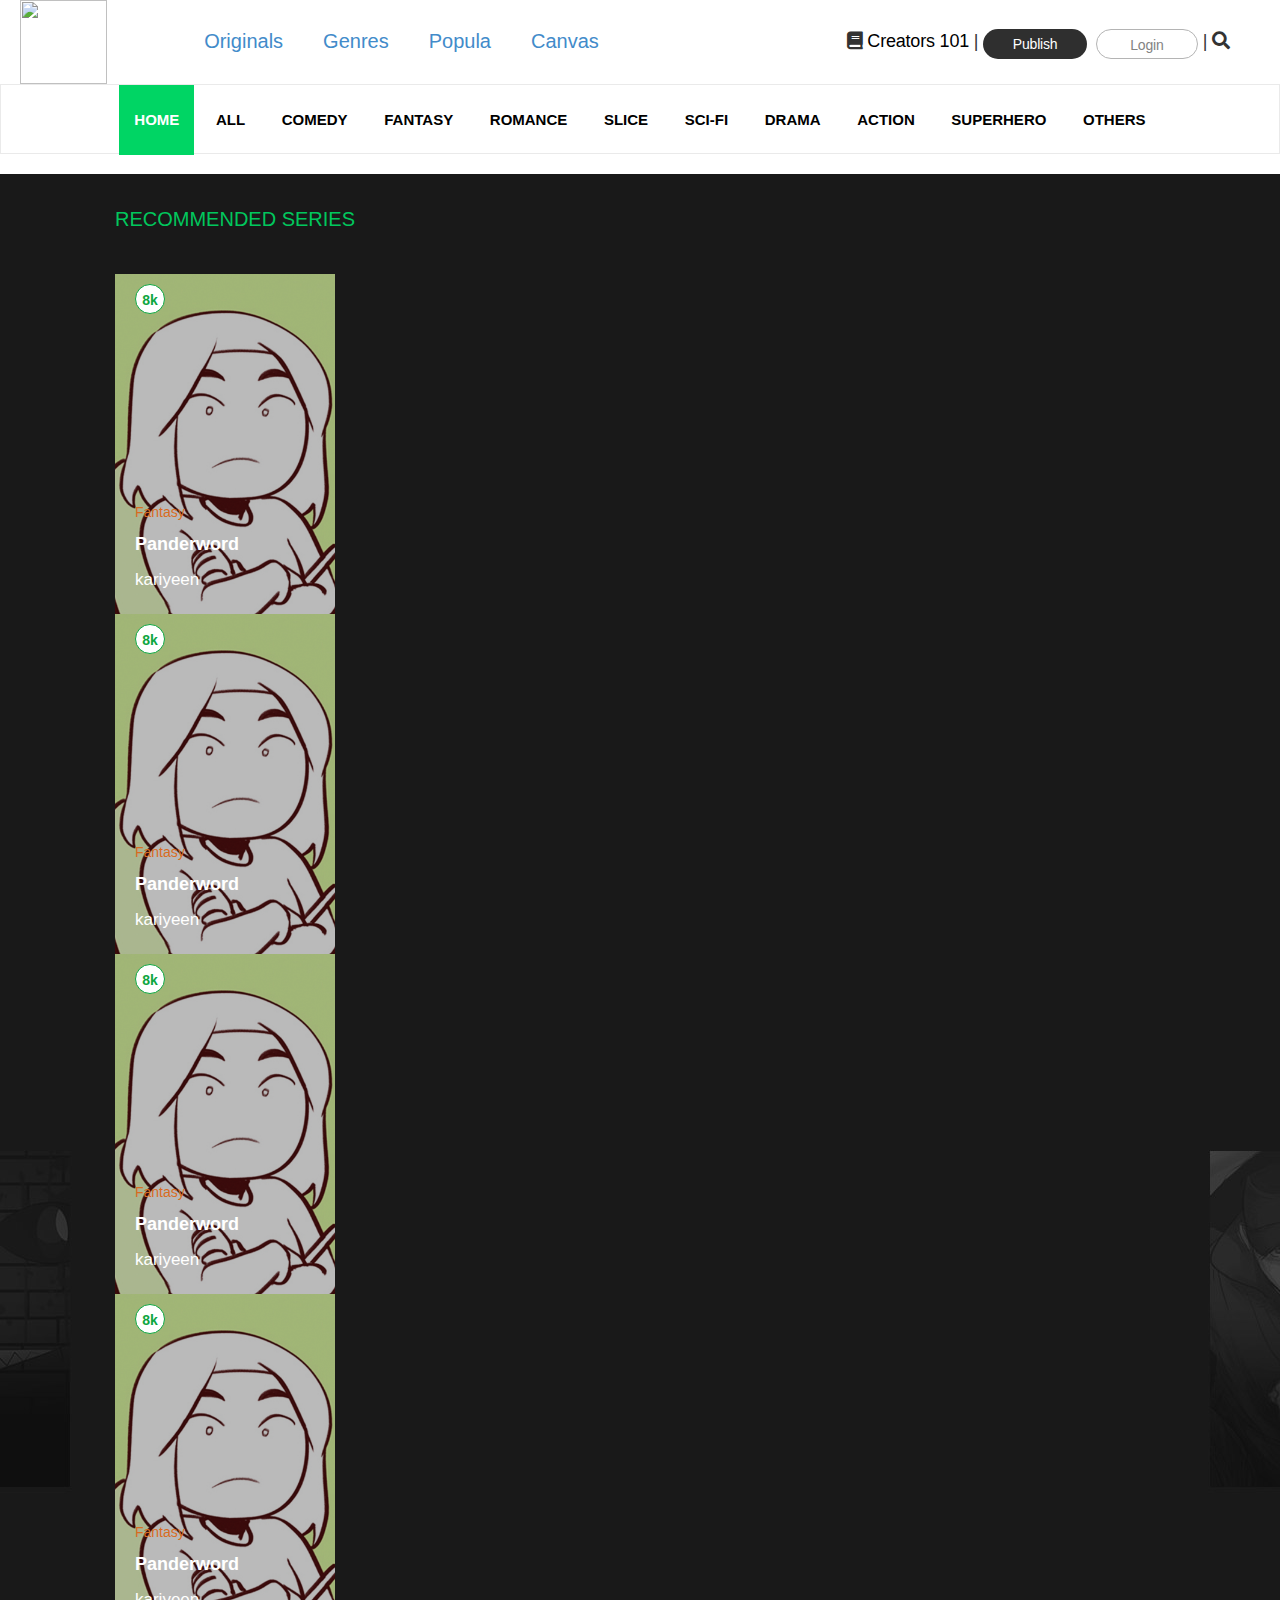
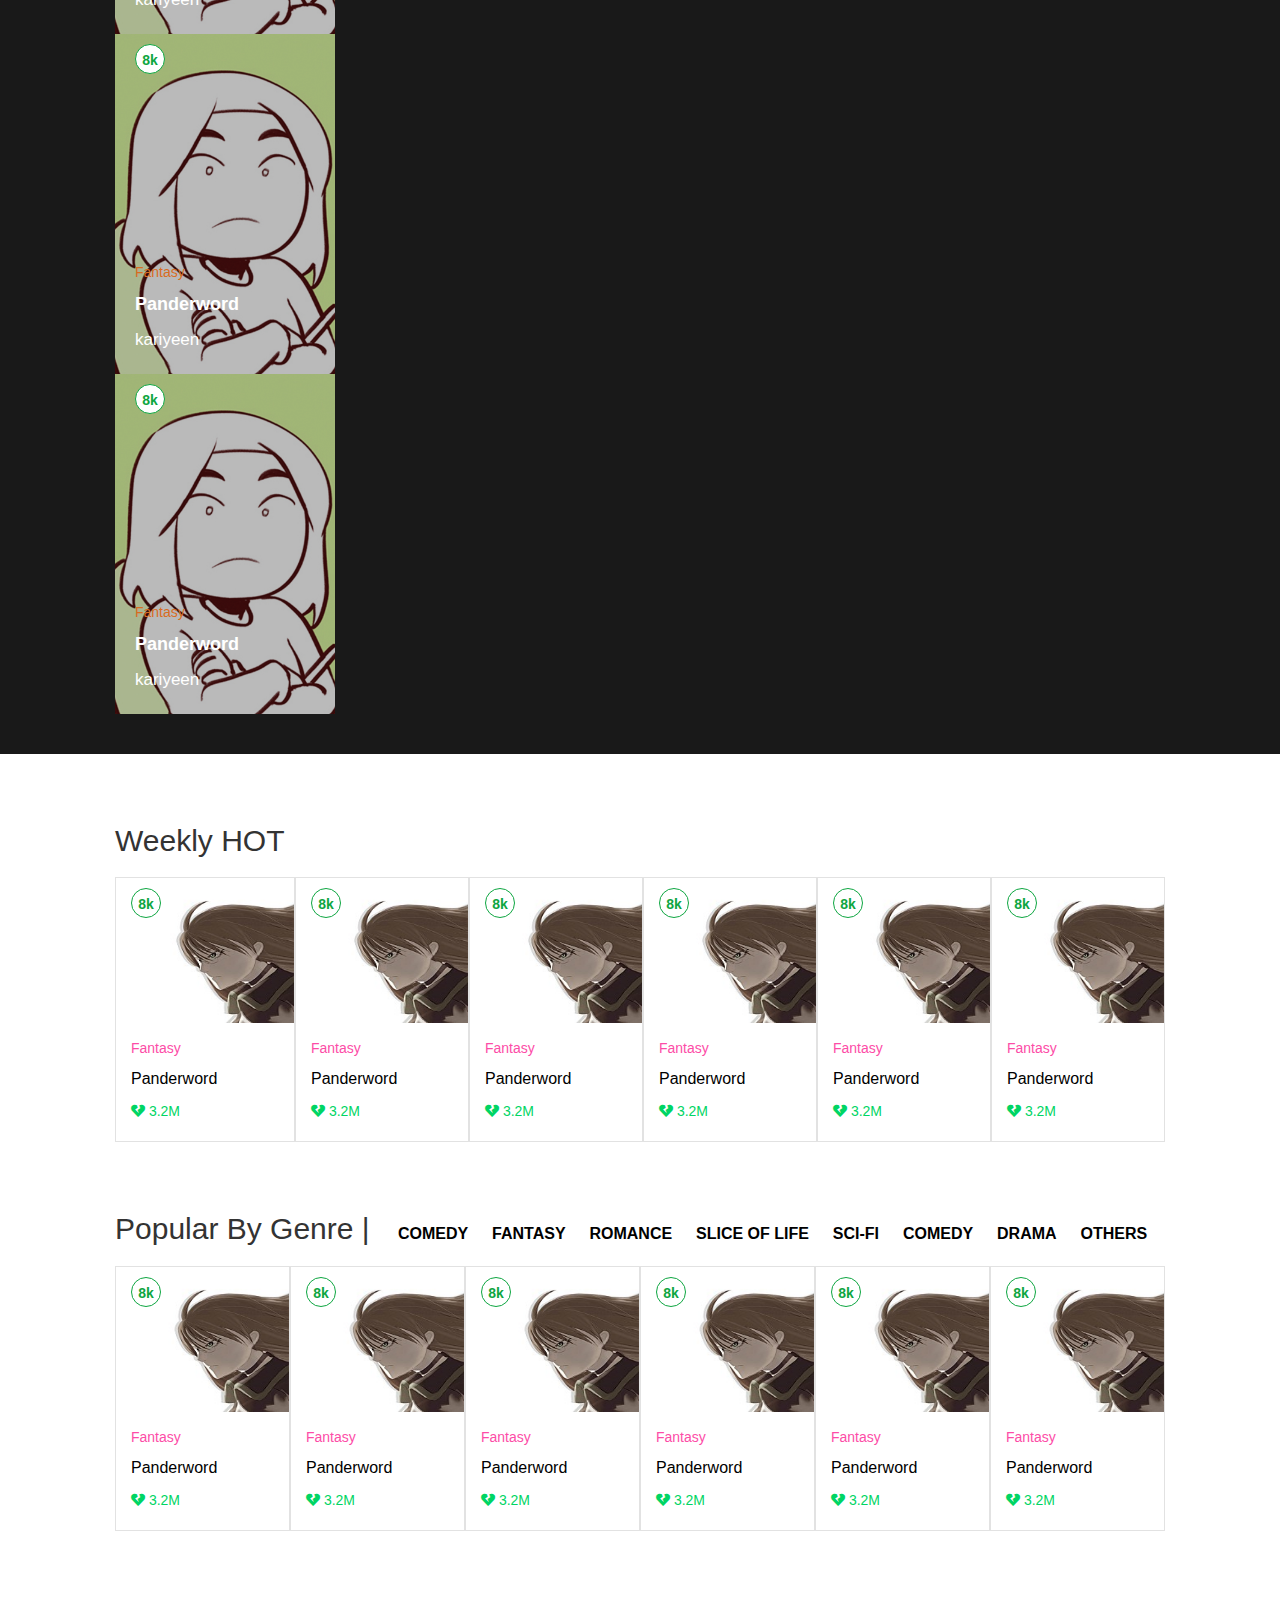
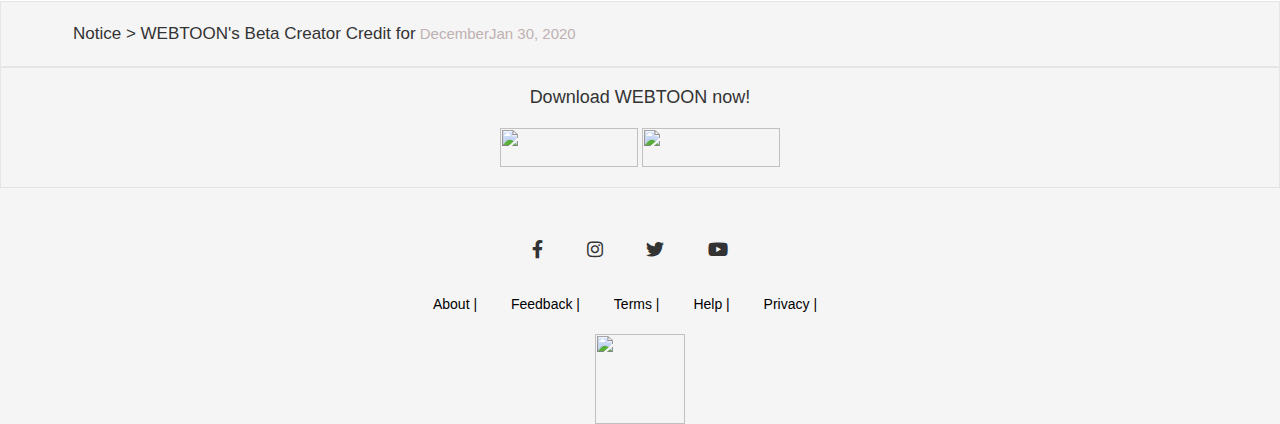
==== comic-web/src/main/webapp/WEB-INF/views/canvas.html @ e9037c33 "add index, canvas, detail, detail_chap" ====
<!DOCTYPE html>
<html lang="en">
<head>
    <meta charset="UTF-8">
    <meta name="viewport" content="width=device-width, initial-scale=1.0">
    <title>WEBTOON-the official home for all things WEBTOON</title>
    <link rel="stylesheet" href="./style.css">
    <link rel="stylesheet" href="https://unpkg.com/flickity@2/dist/flickity.min.css">
    <link href="https://stackpath.bootstrapcdn.com/font-awesome/4.7.0/css/font-awesome.min.css" rel="stylesheet"
          integrity="sha384-wvfXpqpZZVQGK6TAh5PVlGOfQNHSoD2xbE+QkPxCAFlNEevoEH3Sl0sibVcOQVnN" crossorigin="anonymous">
    <link rel="stylesheet" href="https://use.fontawesome.com/releases/v5.9.0/css/all.css">
    <link rel="stylesheet" href="lib/bootstrap-3.1.1-dist/css/bootstrap.min.css">
    <link rel="stylesheet" href="lib/bootstrap-3.1.1-dist/css/bootstrap-theme.min.css">
</head>
<body onload="btn_Home()">
<div id="wrap">
    <!--start-header-->
    <header>
        <div class="header">
            <div class="heeader_inner">
                <div class="row">
                    <div class="col-lg-6">
                        <div class="row">
                            <div class="col-lg-2">
                                <div class="logo">
                                    <img src="https://upload.wikimedia.org/wikipedia/commons/0/09/Naver_Line_Webtoon_logo.png" alt=""
                                         width="87px" height="84px">
                                </div>
                            </div>
                            <div class="col-lg-10">
                                <ul class="lnb">
                                    <li><a>Originals</a></li>
                                    <li><a>Genres</a></li>
                                    <li><a>Popula</a></li>
                                    <li><a>Canvas</a></li>
                                </ul>
                            </div>
                        </div>
                    </div>
                    <div class="col-lg-6">
                        <div class="lk_creators">
                            <div class="sta">
                                <span class="fa fa-book"></span>
                                <a href="">Creators 101</a>
                                <span> | </span>
                                <a href="" class="publish">Publish</a>
                                <a href="" class="login">Login</a>
                                <span> | </span>
                                <span class="fa fa-search"></span>
                            </div>
                        </div>
                    </div>
                </div>
            </div>
        </div>
    </header>

    <!--end-header-->
    <!--start-ongoing-->
    <div id="navbar">
        <ul class="box-icon-canvas">
            <li id="dad_btn_Home" ><a id="btn_Home" href="#">HOME</a></li>
            <li><a href="#">ALL</a></li>
            <li><a href="#">COMEDY</a></li>
            <li><a href="#">FANTASY</a></li>
            <li><a href="#">ROMANCE</a></li>
            <li><a href="#">SLICE</a></li>
            <li><a href="#">SCI-FI</a></li>
            <li><a href="#">DRAMA</a></li>
            <li><a href="#">ACTION</a></li>
            <li><a href="#">SUPERHERO</a></li>
            <li><a href="#">OTHERS</a></li>
        </ul>
    </div>
    <!--end-ongoing-->
    <!--start-slider-->
    <div class="slider-canvas">
        <div class="RECOMMENDED">
            <h2>RECOMMENDED SERIES</h2>
        </div>
        <div class="slider-canvas-item">
            <div class=" main-carousel main-crs">
                <div class=" carousel-cell crs">
                    <div class="img-canvas">
                        <img  src="upload/Issues.jpg" width="100%" height="100%" alt="">
                    </div>
                    <div class="mark-canvas">
                        <p class="mark-canvas-view">8k</p>
                        <p class="mark-canvas-genres">Fantasy</p>
                        <p class="mark-canvas-name">Panderword</p>
                        <p class="mark-canvas-name1">kariyeen</p>
                    </div>
                </div>
                <div class=" carousel-cell crs">
                    <div class="img-canvas">
                        <img  src="upload/Issues.jpg" width="100%" height="100%" alt="">
                    </div>
                    <div class="mark-canvas">
                        <p class="mark-canvas-view">8k</p>
                        <p class="mark-canvas-genres">Fantasy</p>
                        <p class="mark-canvas-name">Panderword</p>
                        <p class="mark-canvas-name1">kariyeen</p>
                    </div>
                </div>
                <div class=" carousel-cell crs">
                    <div class="img-canvas">
                        <img  src="upload/Issues.jpg" width="100%" height="100%" alt="">
                    </div>
                    <div class="mark-canvas">
                        <p class="mark-canvas-view">8k</p>
                        <p class="mark-canvas-genres">Fantasy</p>
                        <p class="mark-canvas-name">Panderword</p>
                        <p class="mark-canvas-name1">kariyeen</p>
                    </div>
                </div>
                <div class=" carousel-cell crs">
                    <div class="img-canvas">
                        <img  src="upload/Issues.jpg" width="100%" height="100%" alt="">
                    </div>
                    <div class="mark-canvas">
                        <p class="mark-canvas-view">8k</p>
                        <p class="mark-canvas-genres">Fantasy</p>
                        <p class="mark-canvas-name">Panderword</p>
                        <p class="mark-canvas-name1">kariyeen</p>
                    </div>
                </div>
                <div class=" carousel-cell crs">
                    <div class="img-canvas">
                        <img  src="upload/Issues.jpg" width="100%" height="100%" alt="">
                    </div>
                    <div class="mark-canvas">
                        <p class="mark-canvas-view">8k</p>
                        <p class="mark-canvas-genres">Fantasy</p>
                        <p class="mark-canvas-name">Panderword</p>
                        <p class="mark-canvas-name1">kariyeen</p>
                    </div>
                </div>
                <div class=" carousel-cell crs">
                    <div class="img-canvas">
                        <img  src="upload/Issues.jpg" width="100%" height="100%" alt="">
                    </div>
                    <div class="mark-canvas">
                        <p class="mark-canvas-view">8k</p>
                        <p class="mark-canvas-genres">Fantasy</p>
                        <p class="mark-canvas-name">Panderword</p>
                        <p class="mark-canvas-name1">kariyeen</p>
                    </div>
                </div>
            </div>
        </div>
    </div>
    <!--end-slider-->
    <!--start-body-->
    <div class="body-canvas">
        <h2 style="margin: 70px 0 20px 115px">Weekly HOT</h2>
        <div class="weekly-canvas">
            <a href="#">
                <div class="weekly-canvas-item">
                    <img class="weekly-canvas-img" src="upload/07_EB8298EC9DB4ED8AB8EB9FB0.jpg" width="100%" height="145px" alt="">
                    <div class="mark-weekly-canvas">
                        <p class="mark-weekly-view">8k</p>
                        <p class="mark-weekly-genres">Fantasy</p>
                        <p class="weekly-canvas-name">Panderword</p>
                        <p class="total-view-canvas"><i class="fas fa-heart-broken"></i> 3.2M</p>
                    </div>
                </div>
            </a>
            <div class="weekly-canvas-item">
                <img class="weekly-canvas-img" src="upload/07_EB8298EC9DB4ED8AB8EB9FB0.jpg" width="100%" height="145px" alt="">
                <div class="mark-weekly-canvas">
                    <p class="mark-weekly-view">8k</p>
                    <p class="mark-weekly-genres">Fantasy</p>
                    <p class="weekly-canvas-name">Panderword</p>
                    <p class="total-view-canvas"><i class="fas fa-heart-broken"></i> 3.2M</p>
                </div>
            </div>
            <div class="weekly-canvas-item">
                <img class="weekly-canvas-img" src="upload/07_EB8298EC9DB4ED8AB8EB9FB0.jpg" width="100%" height="145px" alt="">
                <div class="mark-weekly-canvas">
                    <p class="mark-weekly-view">8k</p>
                    <p class="mark-weekly-genres">Fantasy</p>
                    <p class="weekly-canvas-name">Panderword</p>
                    <p class="total-view-canvas"><i class="fas fa-heart-broken"></i> 3.2M</p>
                </div>
            </div>
            <div class="weekly-canvas-item">
                <img class="weekly-canvas-img" src="upload/07_EB8298EC9DB4ED8AB8EB9FB0.jpg" width="100%" height="145px" alt="">
                <div class="mark-weekly-canvas">
                    <p class="mark-weekly-view">8k</p>
                    <p class="mark-weekly-genres">Fantasy</p>
                    <p class="weekly-canvas-name">Panderword</p>
                    <p class="total-view-canvas"><i class="fas fa-heart-broken"></i> 3.2M</p>
                </div>
            </div>
            <div class="weekly-canvas-item">
                <img class="weekly-canvas-img" src="upload/07_EB8298EC9DB4ED8AB8EB9FB0.jpg" width="100%" height="145px" alt="">
                <div class="mark-weekly-canvas">
                    <p class="mark-weekly-view">8k</p>
                    <p class="mark-weekly-genres">Fantasy</p>
                    <p class="weekly-canvas-name">Panderword</p>
                    <p class="total-view-canvas"><i class="fas fa-heart-broken"></i> 3.2M</p>
                </div>
            </div>
            <div class="weekly-canvas-item">
                <img class="weekly-canvas-img" src="upload/07_EB8298EC9DB4ED8AB8EB9FB0.jpg" width="100%" height="145px" alt="">
                <div class="mark-weekly-canvas">
                    <p class="mark-weekly-view">8k</p>
                    <p class="mark-weekly-genres">Fantasy</p>
                    <p class="weekly-canvas-name">Panderword</p>
                    <p class="total-view-canvas"><i class="fas fa-heart-broken"></i> 3.2M</p>
                </div>
            </div>
        </div>
        <div class="menu-Popular-Canvas">
            <h2>Popular By Genre | </h2>
            <a href="#">COMEDY</a>
            <a href="#">FANTASY</a>
            <a href="#"> ROMANCE</a>
            <a href="#"> SLICE OF LIFE</a>
            <a href="#"> SCI-FI</a>
            <a href="#"> COMEDY</a>
            <a href="#"> DRAMA</a>
            <a href="#">OTHERS</a>
        </div>
        <div class="popular-canvas">
            <div class="weekly-canvas">
                <div class="weekly-canvas-item">
                    <img class="weekly-canvas-img" src="upload/07_EB8298EC9DB4ED8AB8EB9FB0.jpg" width="100%" height="145px" alt="">
                    <div class="mark-weekly-canvas">
                        <p class="mark-weekly-view">8k</p>
                        <p class="mark-weekly-genres">Fantasy</p>
                        <p class="weekly-canvas-name">Panderword</p>
                        <p class="total-view-canvas"><i class="fas fa-heart-broken"></i> 3.2M</p>
                    </div>
                </div>
                <div class="weekly-canvas-item">
                    <img class="weekly-canvas-img" src="upload/07_EB8298EC9DB4ED8AB8EB9FB0.jpg" width="100%" height="145px" alt="">
                    <div class="mark-weekly-canvas">
                        <p class="mark-weekly-view">8k</p>
                        <p class="mark-weekly-genres">Fantasy</p>
                        <p class="weekly-canvas-name">Panderword</p>
                        <p class="total-view-canvas"><i class="fas fa-heart-broken"></i> 3.2M</p>
                    </div>
                </div>
                <div class="weekly-canvas-item">
                    <img class="weekly-canvas-img" src="upload/07_EB8298EC9DB4ED8AB8EB9FB0.jpg" width="100%" height="145px" alt="">
                    <div class="mark-weekly-canvas">
                        <p class="mark-weekly-view">8k</p>
                        <p class="mark-weekly-genres">Fantasy</p>
                        <p class="weekly-canvas-name">Panderword</p>
                        <p class="total-view-canvas"><i class="fas fa-heart-broken"></i> 3.2M</p>
                    </div>
                </div>
                <div class="weekly-canvas-item">
                    <img class="weekly-canvas-img" src="upload/07_EB8298EC9DB4ED8AB8EB9FB0.jpg" width="100%" height="145px" alt="">
                    <div class="mark-weekly-canvas">
                        <p class="mark-weekly-view">8k</p>
                        <p class="mark-weekly-genres">Fantasy</p>
                        <p class="weekly-canvas-name">Panderword</p>
                        <p class="total-view-canvas"><i class="fas fa-heart-broken"></i> 3.2M</p>
                    </div>
                </div>
                <div class="weekly-canvas-item">
                    <img class="weekly-canvas-img" src="upload/07_EB8298EC9DB4ED8AB8EB9FB0.jpg" width="100%" height="145px" alt="">
                    <div class="mark-weekly-canvas">
                        <p class="mark-weekly-view">8k</p>
                        <p class="mark-weekly-genres">Fantasy</p>
                        <p class="weekly-canvas-name">Panderword</p>
                        <p class="total-view-canvas"><i class="fas fa-heart-broken"></i> 3.2M</p>
                    </div>
                </div>
                <div class="weekly-canvas-item">
                    <img class="weekly-canvas-img" src="upload/07_EB8298EC9DB4ED8AB8EB9FB0.jpg" width="100%" height="145px" alt="">
                    <div class="mark-weekly-canvas">
                        <p class="mark-weekly-view">8k</p>
                        <p class="mark-weekly-genres">Fantasy</p>
                        <p class="weekly-canvas-name">Panderword</p>
                        <p class="total-view-canvas"><i class="fas fa-heart-broken"></i> 3.2M</p>
                    </div>
                </div>
            </div>
        </div>
    </div>
    <!--end-body-->
    <!--start-footer-->
    <div class="footer-Original">
        <div class="notice">
            <p>Notice > WEBTOON's Beta Creator Credit for<span> DecemberJan 30, 2020</span></p>
        </div>
        <div class="download-Original">
            <h3>Download WEBTOON now!</h3>
            <div class="box-Download">
                <a href="#"><img src="https://www.homecredit.vn/app/webroot/img/app_badge/google-play-badge-EN.png" width="138px" height="39px" alt=""></a>
                <a href="#"><img src="https://deo.shopeemobile.com/shopee/shopee-appdlpage-live-vn/static/img/appleStore.0ca159be.png"
                                 alt="" width="138px" height="39px"></a>
            </div>
        </div>
        <div class="end-Footer">
            <div class="end-Footer-Icon">
                <span><i class="fab fa-facebook-f"></i></span>
                <span><i class="fab fa-instagram"></i></span>
                <span><i class="fab fa-twitter"></i></span>
                <span><i class="fab fa-youtube"></i></span>
            </div>
            <div class="end-Footer-Menu">
                <ul>
                    <li><a href="">About |</a></li>
                    <li><a href="">Feedback |</a></li>
                    <li><a href="">Terms |</a></li>
                    <li><a href="">Help |</a></li>
                    <li><a href="">Privacy |</a></li>
                </ul>
            </div>
            <div class="end-Footer-Logo">
                <img src="https://upload.wikimedia.org/wikipedia/commons/0/09/Naver_Line_Webtoon_logo.png"
                     alt="" width="90px" height="90px">
            </div>
        </div>
    </div>
    <!--end-start-->
</div>
</body>
<script
        src="https://code.jquery.com/jquery-3.4.1.js"
        integrity="sha256-WpOohJOqMqqyKL9FccASB9O0KwACQJpFTUBLTYOVvVU="
        crossorigin="anonymous"></script>
<script src="lib/bootstrap-3.1.1-dist/js/bootstrap.min.js"></script>
<script src="Js/Jquery.js"></script>
<script src="https://unpkg.com/flickity@2/dist/flickity.pkgd.min.js"></script>
<script>
    function btn_Home() {
       var btn_Home = document.getElementById('btn_Home');
        document.getElementById('dad_btn_Home').style.background = '#00d564';
        btn_Home.style.color = '#FFFFFF';
    }
</script>
</html>
---- comic-web/src/main/webapp/WEB-INF/views/style.css ----
* {
    margin: 0;
    padding: 0;
    box-sizing: border-box;
}
body, input, textarea, select, button, table {
    font-size: 12px;
    font-family: 'hind','simhei',verdana,Helvetica,sans-serif;
}
body, p, h1, h2, h3, h4, h5, h6, ul, ol, li, dl, dt, dd, table, th, td, form, fieldset, legend, input, textarea, button, select {
    margin: 0;
    padding: 0;
}
h3 {
    display: block;
    font-size: 1.17em;
    margin-block-start: 1em;
    margin-block-end: 1em;
    margin-inline-start: 0px;
    margin-inline-end: 0px;
    font-weight: bold;
}
html, body {
    height: 100%;
}
body {
    display: block;
}
#wrap {
    min-width: 1240px;
}

/* header */
.header {
    clear: both;
}
.logo img {
    margin-left: 20px;
}
.lnb {
    position: absolute;
    left: 100px;
    top: 0px;
}
.lnb li {
    margin: 0px;
    padding: 0px;
}
.lnb li {
    list-style: none;
    float: left;
}
.lnb li a {
    line-height: 22px;
    padding: 30px 30px 10px 10px;
    display: block;
    font-size: 20px;
    font-family: 'hind_m','simhei',verdana,Helvetica,sans-serif;
    cursor: pointer;
}
.lk_creators .sta {
    font-family: 'hind_m','simhei',verdana,Helvetica,sans-serif;
    letter-spacing: -0.2px;
    font-size: 18px;
}
.lk_creators {
    position: absolute;
    top: 29px;
    right: 50px;
}
.sta a {
    color: black;
    list-style: none;
    text-decoration: none;
}
.sta .publish {
    display: inline-block;
    width: 104px;
    height: 30px;
    border-radius: 17px;
    background: #2f2f2f;
    line-height: 30px;
    text-align: center;
    vertical-align: top;
    font-size: 14px;
    font-family: 'hind_m','simhei',verdana,Helvetica,sans-serif;
    color: #fff;
}
.sta .login {
    display: inline-block;
    width: 102px;
    height: 30px;
    margin-left: 4px;
    border: 1px solid #b4b4b4;
    border-radius: 17px;
    background: #fff;
    line-height: 30px;
    text-align: center;
    vertical-align: top;
    font-size: 14px;
    font-family: 'hind_m','simhei',verdana,Helvetica,sans-serif;
    color: #838383;
}
.fa-search {
    width: 33px;
    height: 33px;
    background-position: -320px 0;
}



/* container */

#content {
    position: relative;
}

.main_banner_wrap {
    height: 492px;
    background: #ccc;
}
.main_banner_inner {
    width: 1110px;
    height: 492px;
    margin: 0 auto;
}
.main_banner_big {
    position: relative;
    width: 846px;
    height: 492px;
}
.main_banner_big .pic {
    position: absolute;
    top: 0;
    right: 0;
}
.main_banner_small1 {
    position: absolute;
    top: 38px;
    right: 100px;
    width: 314px;
    height: 208px;
}
.main_banner_small2 {
    position: absolute;
    top: 228px;
    right: 100px;
    width: 280px;
    height: 224px;
}
img {
    vertical-align: top;
}
/* .main_banner_big .num {
    position: absolute;
    left: 26px;
    bottom: 64px;
    font-size: 0;
    z-index: 20;
}
.main_banner_big .num {
    position: absolute;
    left: 26px;
    bottom: 64px;
    font-size: 0;
    z-index: 20;
}
.main_banner_big .ico_pg2 {
    display: inline-block;
    width: 12px;
    height: 12px;
    margin-right: 6px;
    background-position: -260px -910px;
} */

.daily_tab_wrap {
    height: 60px;
    border-top: 1px solid #eaeaea;
    border-bottom: 1px solid #eaeaea;
    font-size: 0;
    background: #f4f4f4;
}
.daily_tab_inner {
    position: relative;
    width: 1110px;
    margin: 0 auto;
    white-space: nowrap;
}
.daily_tab {
    display: inline-block;
    margin-left: 107px;
    vertical-align: middle;
}
.daily_tab li {
    float: left;
}
.daily_tab li .btn_daily {
    width: 120px;
    height: 60px;
    line-height: 62px;
    background: 0;
    font-size: 19px;
    font-family: 'hind_m','simhei',verdana,Helvetica,sans-serif;
    text-align: center;
    cursor: pointer;
    color: #000;
    padding: 0 80px 0 0;
}
.daily_tab li a:hover {
    color: #009900;
}
.daily_tab_wrap .bar {
    height: 20px;
    margin-top: -12px;
    vertical-align: middle;
    background: #eaeaea;
}
.bar {
    display: inline-block;
    overflow: hidden;
    width: 1px;
    background: #d6d6d6;
    line-height: 999px;
    vertical-align: top;
}
.daily_tab_wrap .btn_more {
    width: 120px;
    text-align: center;
    font-size: 16px;
    font-family: 'hind_m','simhei',verdana,Helvetica,sans-serif;
    line-height: 62px;
    background: 0;
    color: #838383;
    padding: 0px 12px 0px ;
}
.daily_tab_wrap  a {
    text-decoration: none;
}
.main_daily_wrap .card_lst {
    padding-top: 18px;
    padding-bottom: 25px;
}


.card_lst li  {
    background-color: #b4b4b4;
}
.card_lst li {
    float: left;
    position: relative;
    width: 210px;
    height: 210px;
    margin: 0 15px 15px 0;
}
.card_lst .card_item .card_front img {
    width: 220px;
    height: 220px;
}

.card_item {
    display: block;
    width: 100%;
    height: 100%;
    cursor: pointer;
}
.card_item .info .grade_area {
    height: 17px;
    margin: 3px 0 0 -1px;
}
/* .card_item .card_front {
    z-index: 10;
    opacity: 1;
}
.card_item .card_front, .card_item .card_back {
    position: absolute;
    top: 0;
    left: 0;
    width: 100%;
    height: 100%;
    -webkit-transition: .3s;
    -moz-transition: .3s;
    transition: .3s;
} */
.card_item .info {
    position: absolute;
    top: 14px;
    left: 18px;
    width: 157px;
    height: 178px;
}
.card_item .info .subj {
    width: 157px;
    font-size: 18px;
    line-height: 18px;
    margin-top: -5px;
    font-weight: normal;
    font-family: 'hind_m','simhei',verdana,Helvetica,sans-serif;
    color: #000;
}
.card_item .info .grade_area {
    height: 17px;
    margin: -16px 0 0 -1px;
}
.grade_area #ico_like3 {
    margin: 0px 2px 0 1px;
}
.grade_num {
    display: inline-block;
    height: 16px;
    margin-left: 3px;
    font-size: 12px;
    line-height: 17px;
    font-family: 'verdana'!important;
    color: #00d564;
    vertical-align: top;
    font-weight: bold;
}
.card_item .genre {
    position: absolute;
    left: 18px;
    bottom: 15px;
    line-height: 12px;
    font-weight: bold;
}
.genre.g_drama {
    color: #00b19a;
}
.genre.g_romance {
    color: #fd337f;
}
.genre.g_slice_of_life {
    color: #9ab710;
}
.genre.g_comedy {
    color: #eea800;
}
.genre {
    font-size: 14px;
}
.card_item .grade_area .fa {
    bottom: 15px;
    line-height: 16px;
    color: #00d564;
    font-size: 12px;
}
.genre .g_drama {
    color: #00b19a;
}
.card_item .card_back.g_drama {
    background: #00b19a;
}
.card_item .card_back {
    opacity: 0;
}
.card_lst li .card_multi {
    width: 435px;
}
.card_lst li .card_multi img {
    width: 435px;
}
.card_lst li {
    float: left;
    position: relative;
    width: 210px;
    height: 210px;
    margin: 0 15px 15px 0;
}
.card_lst li.card_multi .subj {
    width: auto;
    font-size: 16px;
    font-weight: normal;
    line-height: 19px;
    color: #fff;
}
.card_multi .card_item .info .grade_area {
    height: 17px;
    margin: 5px 0 0 -1px;
}


/* New */
.main_hotnew_wrap {
    border-top: 1px solid #e5e5e5;
    background: #f4f4f4;
    clear: both;
}
.main_hotnew h2 {
    padding-top: 36px;
    height: 45px;
    text-align: center;
    font-size: 22px;
    font-family: 'hind_m','simhei',verdana,Helvetica,sans-serif;
    color: #000;
    line-height: 24px;
    font-weight: bold;
}
.main_hotnew_rolling {
    position: relative;
    overflow: hidden;
    width: 1140px;
    margin: 0 auto;
}
.eg-flick-viewport {
    position: relative;
    z-index: 2000;
    overflow: hidden;
    min-height: 100%;
    width: 100%;
    touch-action: pan-y;
    user-select: none;
    height: 225px;
    -webkit-user-drag: none;
}
.eg-flick-camera {
    width: 100%;
    height: 100%;
    will-change: transform;
    transform: translate3d(0px, 0px, 0px);
}
.eg-flick-panel {
    position: absolute;
    left: 0px;
}
.card_lst {
    width: 1125px;
    margin: 0 auto;
    padding-left: 15px;
}
.card_lst li {
    float: left;
    position: relative;
    width: 210px;
    height: 210px;
    margin: 0 15px 15px 0;
}
.card_item .card_front {
    z-index: 10;
    opacity: 1;
}
.main_hotnew .card_item .card_front img {
    width: 210px;
    height: 210px;
}
.card_item .card_front, .card_item .card_back {
    position: absolute;
    top: 0;
    left: 0;
    width: 100%;
    height: 100%;
    -webkit-transition: .3s;
    -moz-transition: .3s;
    transition: .3s;
}
.card_item .info {
    position: absolute;
    top: 14px;
    left: 18px;
    width: 157px;
    height: 178px;
}
.card-front .info .subj {
    width: 157px;
    font-size: 18px;
    line-height: 18px;
    padding-top: 5px;
    font-weight: normal;
    font-family: 'hind_m','simhei',verdana,Helvetica,sans-serif;
}
.card_multi .card_flipper .card_front img {
    width : 435px;
    height : 210px;
}
.card_item .info .grade_area {
    height: 17px;
    margin: 3px 0 0 -1px;
}
.grade_area .ico_like3 {
    margin: 4px 2px 0 1px;
}
.grade_num {
    display: inline-block;
    height: 16px;
    margin-left: 3px;
    font-size: 14px;
    line-height: 17px;
    font-family: 'verdana'!important;
    color: #00d564;
    vertical-align: top;
}
.genre.g_fantasy {
    color: #8b00e9;
}
.genre.g_drama {
    color: #00b19a;
}
.genre.g_heartwarming {
    color: #fd6900;
}
em, address {
    font-style: normal;
}
.card_item .info .icon_area span {
    margin-right: 3px;
}
.txt_ico_new {
    width: 30px;
    height: 30px;
    background-position: 0 0;
}
[class^=txt_] {
    display: inline-block;
    overflow: hidden;
    background: url(https://webtoons-static.pstatic.net/image/pc/spi_en_v6.png?dt=2019110601) no-repeat;
    line-height: 999px;
    vertical-align: top;
}

/* genres */
.main_genre_wrap {
    background: #f4f4f4;
    border-top: 1px solid #e5e5e5;
    clear: both;
}
.main_genre {
    position: relative;
    width: 1200px;
    height: 566px;
    margin: 0 auto;
}
.main_genre_wrap {
    background: #f4f4f4;
    border-top: 1px solid #e5e5e5;
}
.main_genre h2 {
    padding-top: 36px;
    height: 45px;
    text-align: center;
    font-size: 22px;
    font-family: 'hind_m','simhei',verdana,Helvetica,sans-serif;
    color: #000;
    line-height: 24px;
    font-weight: normal;
}
a {
    color: #000;
    text-decoration: none;
}
.card_lst {
    width: 1125px;
    margin: 0 auto;
    padding-left: 15px;
}
.card_lst li {
    float: left;
    position: relative;
    width: 210px;
    height: 210px;
    margin: 0 15px 15px 0;
}
.card_item {
    display: block;
    width: 100%;
    height: 100%;
    cursor: pointer;
}
.card_lst li {
    float: left;
    position: relative;
    width: 210px;
    height: 210px;
    margin: 0 15px 15px 0;
}

.card_item .card_back .info {
    overflow: hidden;
    color: #fff;
}
.card_item .genre {
    position: absolute;
    left: 18px;
    bottom: 15px;
    line-height: 16px;
}
.card_item .info {
    position: absolute;
    top: 14px;
    left: 18px;
    width: 157px;
    height: 178px;
}
.genre {
    font-size: 14px;
}
.main_genre .card_item .card_back .info.genre strong {
    font-family: 'hind_m','simhei',verdana,Helvetica,sans-serif;
    font-size: 22px;
    line-height: 25px;
    font-weight: normal;
}
em, address {
    font-style: normal;
}
.main_genre .card_item .card_back .info.genre .dsc {
    position: absolute;
    bottom: 0;
    font-family: 'hind_m','simhei',verdana,Helvetica,sans-serif;
    font-size: 16px;
    line-height: 20px;
}
.main_genre .card_item .card_back .info.genre {
    top: 21px;
    left: 21px;
    width: 168px;
    height: 169px;
}
.card_item .card_back .info {
    overflow: hidden;
    color: #fff;
}
.card_item .genre {
    position: absolute;
    left: 18px;
    bottom: 15px;
    line-height: 16px;
}
.card_item .card_back.g_sf {
    background: #2d4464;
}
.card_item .card_back.g_thriller {
    background: #c00355;
}
.main_genre .card_item .card_back {
    opacity: 1;
}


.product-lst {
    text-align: center;
}
.product-lst img {
    width: 162px;
    height: 162px;
}
/* .chanllenge {
    font-size: 35px;
    color: #00d564;
    padding-left: 30px;
}
.main_chanllenge p {
    margin: 10px 0 0 1px;
    font-size: 15px;
    line-height: 21px;
    padding-left: 30px;
} */

/* ranking */
.ranking_lst.main {
    padding: 53px 0 70px;
}
.ranking_lst {
    overflow: hidden;
    width: 1110px;
    margin: 0 auto;
}
.ranking_lst .left_area{
    float: left;
    width: 50%;
}
.ranking_lst .right_area  {
    float: left;
    width:  50%;
}
.ranking_lst .title_area {
    position: relative;
    height: 35px;
}
.ranking_lst .title_area h2 a, .ranking_lst .title_area h2 span {
    display: inline-block;
    border: 1px solid transparent;
    font-size: 20px;
    line-height: 22px;
    font-weight: normal;
    font-family: 'hind_m','simhei',verdana,Helvetica,sans-serif;
    vertical-align: top;
}
.ranking_lst .title_area .sort_area {
    position: absolute;
    top: 2px;
    right: 0;
    padding-right: 12px;
}
.ranking_lst .title_area .sort_area .checked {
    position: relative;
    display: inline-block;
    padding-right: 24px;
    color: #767676;
    vertical-align: top;
    font-size: 16px;
    line-height: 18px;
    color: #838383;
}
.lst_type1 {
    border-bottom: 1px solid #ddd;
}
.lst_type1 .info_area {
    height: 98px;
    padding: 0 80px 0 115px;
}
.lst_type1 li {
    position: relative;
    border-top: 1px solid #ddd;
}
.lst_type1 a {
    display: block;
    cursor: pointer;
}
.lst_type1 .pic_area {
    position: absolute;
    top: 0;
    left: 0;
    width: 92px;
    height: 98px;
}
.lst_type1 .info_area {
    height: 98px;
    padding: 0 80px 0 115px;
}
.lst_type1 .num_ranking {
    position: absolute;
    left: 5px;
    z-index: 10;
}
.ico_n1 {
    width: 16px;
    height: 24px;
    background-position: -80px -600px;
    color: #f4f4f4;
    font-size: 20px;
    font-weight: bold;
}
img {
    vertical-align: top;
}
.lst_type1 .info_area .genre {
    padding-top: 22px;
    font-size: 13px;
    line-height: 15px;
}
.lst_type1 .info_area .subj {
    overflow: hidden;
    padding-top: 3px;
    font-size: 18px;
    line-height: 21px;
    font-family: 'hind_m','simhei',verdana,Helvetica,sans-serif;
    white-space: nowrap;
    text-overflow: ellipsis;
}
.lst_type1 .info_area .author {
    font-size: 13px;
    line-height: 15px;
}
.genre.g_slice_of_life {
    color: #9ab710;
}
.ranking_lst .left_area .title_area,
.ranking_lst .left_area .lst_type1 {
    margin-right: 30px;
}
/* footer */
.foot_app {
    text-align: center;
    border-bottom: 1px solid #e5e5e5;
    background-color: #f4f4f4;
    padding-top: 10px;
}
.foot_cont {
    overflow: hidden;
    display: inline-block;
    vertical-align: top;
    zoom: 1;
}
.foot_app .foot_cont .ico_qrcode {
    font-weight: 700;
    font-size: 15px;
}
.dowload {
    padding-top: 20px;
}
.foot_app .foot_sns .fa {
    font-size: 30px;
    padding: 20px 10px 10px 10px;
}
.foot_app .foot_menu ul {
    margin: 0px;
    padding: 0px;
}
.foot_app .foot_menu ul li {
    list-style: none;
    float: left;
}
.foot_app .foot_menu ul li a {
    text-decoration: none;
    display: block;
    padding: 0px 15px 0px 10px;
    font-size: 13px;
}

.foot_menu {
    position: relative;
    padding-top: 10px;
    text-align: center;
}
.foot_cont img {
    width: 138px;
    height: 41px;
}

/*end-index*/
    /*start-ongoing*/

    /*start-header-ongoing*/

.header-ongoing {
    border-top: 1px solid #eaeaea;
    min-height: 70px;
    position: relative;
    display: flex;
    justify-content: center;
    align-items: center;
    clear: both;
}
.sticky {
    position: fixed;
    top: 0;
    width: 100%;
    z-index: 99;
}
.box-icon-canvas {
    width: 100%;
    display: flex;
    justify-content: space-around;
    padding: 0 115px;
    overflow: hidden;
    min-height: 70px;
}
.box-icon-canvas li {
    line-height: 70px;
    height: 70px;
    padding: 0 15px;
}
.box-icon-canvas li a{
    text-decoration: none;
    color: black;
    font-weight: bold;
    font-size: 15px;
    width: 100%;
    height: 100%;
}
.box-icon {
    width: 100%;
    position: relative;
    display: flex;
    justify-content: center;
    align-items: center;
}
.icon-Com {
    color: #00d564; !important;
}

#navbar {
    clear: both;
    max-height: 70px;
    line-height: 70px;
    display: flex;
    justify-content: space-around;
    border: 1px solid #eaeaea;
    background-color: white;
}
#navbar .box-icon a:hover {
    text-decoration: none;
    color: #00d564;
}
#navbar .box-icon a {
    text-decoration: none;
    color: black;
    font-weight: bold;
    padding: 0 40px;
}
#navbar-a {
    position: absolute;
    top: 0;
    right: 5%;
    font-weight: 100;
}
    /*end-header-ongoing*/
    /*start-Ongoing Series*/
.body-total-Ongoing {
    background-color: #f5f5f5;
    padding: 15px 0;
}
.body-Original {
    padding: 0 72px;
    display: flex;
    justify-content: space-around;
    border-top: 1px solid #eaeaea;
    clear: both;
}
.h2-Ongoing {
    margin: 40px 0 15px 72px;
    font-size: 20px;
}
.ongoingSeries {
    display: flex;
    flex-direction: column;
    justify-content: center;
    align-items: center;
}
.ongoingSeries h3 {
    text-align: center;
    margin-bottom: 20px;

}
.ongoingSeries-item {
    border: 0.5px solid #dbdbdb;
    position: relative;
    width: 153px;
    height: 153px;
    background-color: #FFFFFF;
}
.btn-gr:active {
    color: white;
}
.btn-gr:hover {
    cursor: pointer;
}
.img-Ongoing {
    position: absolute;
    right: 0;
    bottom: 0;
}
.mark-Ongoing {
    position: absolute;
    width: 100%;
    height: 100%;
    top: 0;
    left: 0;
    z-index: 1;
}
.mark-Ongoing p {
    position: absolute;
    top: 4%;
    left: 5%;
    font-weight: bold;
}
.mark-Ongoing .status {
    font-size: 12px;
    margin: 10px;
    padding: 5px;
    border: 1px;
    border-radius: 50%;
    background-color: #f5f5f5;
    color: #00d564;
}
.mark-Ongoing span {
    position: absolute;
    bottom: 4%;
    left: 5%;
    color: #fd74a8;
}
.mark-Ongoing-after {
    position: absolute;
    top: 0;
    left: 0;
    z-index: 2;
    display: none;
}
.mark-Ongoing-after p {
    font-size: 13px;
    margin: 5px 10px;
}
.mark-Ongoing-after .genres-Com {
    color: pink;
    font-weight: 700;
}
.mark-Ongoing-after .name-Com {
    font-size: 15px;
    font-weight: bold;
}
.mark-Ongoing-after .name1-Com {

}
.mark-Ongoing-after .status {
    font-size: 12px;
    margin: 10px;
    padding: 5px;
    border: 1px;
    border-radius: 50%;
    background-color: #f5f5f5;
    color: #00d564;
}

    /*end-Ongoing Series*/
    /*start-Completed Series*/
.body-CompletedSeries {
    padding: 0 72px;
    display: flex;
    justify-content: space-around;
}
.completedSeries {
    display: flex;
    flex-direction: column;
    margin-bottom: 80px;
}
.CompletedSeries-item {
    border: 1px solid #f5f5f5;
    position: relative;
    width: 230px;
    height: 153px;
    background-color: white;
    margin-top: 10px;
}
.CompletedSeries-item .markCompleted {
    position: absolute;
    top: 0;
    left: 0;
}
.CompletedSeries-item .markCompleted p {
    font-size: 13px;
    margin: 5px 10px;
}
.CompletedSeries-item .markCompleted .genres-Com {
    color: pink;
    font-weight: 700;
}
.CompletedSeries-item .markCompleted .name-Com {
    font-size: 15px;
    font-weight: bold;
}
.CompletedSeries-item .markCompleted .name1-Com {

}
.CompletedSeries-item .markCompleted .status {
    font-size: 12px;
    margin: 10px;
    padding: 5px;
    border: 1px;
    border-radius: 50%;
    background-color: #f5f5f5;
    color: #00d564;
}
.CompletedSeries-item .markCompleted .icon-Com {
    margin-top: 15px;
    color: #00d564;
}
.CompletedSeries-item .img-Com {
    position: absolute;
    right: 0;
    bottom: 0;
}
    /*end-Completed Series*/
    /*start-Footer Origial*/
.footer-Original {
    background-color: #f5f5f5;
}
.notice {
    border: 1px solid #e5e5e5;
}
.notice p {
    margin: 20px 72px;
    display: inline-block;
    font-size: 17px;
}
.notice span {
    font-size: 15px;
    color: #bfb1b1;
}
.download-Original {
    text-align: center;
    border: 1px solid #e5e5e5;
}
.download-Original h3 {
    font-size: 18px;
}
.box-Download {
    margin: 20px;
}
.end-Footer {
    text-align: center;
    margin-top: 50px;
}
.end-Footer-Icon span {
    margin-right: 20px;
    padding: 10px;
    font-size: 18px;
    font-weight: bold;
}
.box-icon-canvas {
    list-style-type: none;
}
.end-Footer-Menu  {
    margin-top: 30px;
}
.end-Footer-Menu ul li {
    display: inline-block;
    margin-right: 30px;
}
.end-Footer-Menu ul li a {
    color: black;
}
.end-Footer-Menu ul li a:hover {
    text-decoration: none;
}
.end-Footer-Logo {
    margin-top: 20px;
}
    /*end Footer Original*/
    /*end-original*/

    /*start-canvas*/
    /*start-slider*/
.slider-canvas {
    min-height: 465px;
    width: 100%;
    padding-bottom: 40px;
    background: #191919;

}
.RECOMMENDED {
    width: 100%;
    min-height: 90px;
    padding: 0 115px;
}
.RECOMMENDED h2 {
    font-size: 20px;
    color: #01c75d;
    line-height: 90px;
}
.img-canvas {
    width: 220px;
    height: 340px;
}
.main-crs {
    background-image: url("upload/discover_bg.jpg");
    background-size: auto;
    background-position: center;
    background-repeat: no-repeat;
    padding: 0 115px;
}
.crs {
    position: relative;
    margin-right: 15px;
}
.mark-canvas {
    position: absolute;
    top: 0;
    left: 0;
    width: 100%;
    height: 100%;
    padding: 10px 20px;
}
.mark-canvas-view {
    border: 1px solid #0ea641;
    color: #0ea641;
    font-weight: bold;
    background: #FFFFFF;
    border-radius: 50%;
    width: 30px;
    height: 30px;
    line-height: 30px;
    text-align: center;
}
.mark-canvas-genres {
    margin-top: 188px;
    color: #d96c1f;
}
.mark-canvas-name {
    color: white;
    font-weight: bold;
    font-size: 18px;
}
.mark-canvas-name1 {
    color: white;
    font-size: 17px;
}
.img-canvas {
    opacity: 0.7;
}

    /*end-slider*/
    /*start-body-canvas*/
.body-canvas {
    width: 100%;
}
.weekly-canvas {
    display: flex;
    justify-content: space-between;
    padding: 0 115px;
}
.weekly-canvas-item{
    width: 180px;
    height: 265px;
    position: relative;
    border: 1px solid #e2e2e2;
}
.weekly-canvas-name {
    color: black;
}
.total-view-canvas {
    color: #00d564;
}
.weekly-canvas-img {
    position: absolute;
    top: 0;
    left: 0;
    z-index: -1;
}
.mark-weekly-canvas {
    padding: 10px 15px;
}
.mark-weekly-view {
    border: 1px solid #0ea641;
    color: #0ea641;
    font-weight: bold;
    background: #FFFFFF;
    border-radius: 50%;
    width: 30px;
    height: 30px;
    line-height: 30px;
    text-align: center;
    margin-bottom: 120px;
}
.mark-weekly-genres {
    color: #fd4ca7;
}
.weekly-canvas-name {
    font-size: 16px;
}
.menu-Popular-Canvas {
    margin: 70px 0 20px 115px;
}
.menu-Popular-Canvas a {
    margin-right: 20px;
    color: black;
    font-size: 16px;
    font-weight: 600;
}
.menu-Popular-Canvas a:hover {
    text-decoration: none;
    color: black;
}
.menu-Popular-Canvas h2 {
    display: inline;
    margin-right: 20px;
}
.menu-Popular-Canvas-item {
    display: flex;
    justify-content: space-between;
}
.popular-canvas {
    margin-bottom: 70px;
}
    /*end-body-canvas*/
    /*end-canvas*/
    /*start-detail*/

    /*start-body-detail*/
.body-Detail {
    width: 100%;
    min-height: 1300px;
    background-color: #f5f5f5;
    position: relative;
}
.body-Main-Detail {
    min-height: 320px;
    width: 100%;
    position: relative;
    padding: 20px 100px 90px;
    display: flex;
    justify-content: space-between;
    background-image: url("upload/bg-detail1.png");
    background-repeat: no-repeat;
    background-position: center;
    background-size: cover;

}
.body-detail-img {
    min-height: 240px;
    position: relative;
    width: 380px;
}
.body-detail-img img {
    position: absolute;
    width: 1200px;
    height: 240px;
    z-index: 1;
}
.body-detail-content {
    width: 460px;
    min-height: 240px;
    display: flex;
    justify-content: center;
    align-items: center;
    z-index: 2;
}
.body-detail-content-item {
    text-align: center;
}
.body-detail-content-item span {
    font-size: 20px;
    color: #fd5287;
}
.body-detail-content-item h2 {
    margin: 10px 0 20px;
    font-size: 50px;
}
.body-detail-content-item a {
    color: black;
    font-size: 20px;

}
.body-detail-content-item a:hover {
    text-decoration: none;
    color: black;
}
.body-detail-content-item a i {
    background-color: black;
    color: whitesmoke;
    width: 20px;
    height: 20px;
    border: 1px;
    border-radius: 50%;
    line-height: 20px;
    font-size: 8px;
}
.body-detail-icon {
    min-height: 240px;
    font-size: 18px;
    position: relative;
    width: 355px;
    z-index: 3;
}
.detail-icon-item {
    position: absolute;
    bottom: 0;
    left: 0;
    display: flex;
    justify-content: space-between;
}
.body-detail-icon .detail-icon-item a i {
    background-color: black;
    border-radius: 50%;
    width: 32px;
    height: 32px;
    line-height: 32px;
    text-align: center;
    border: 1px;
    color: whitesmoke;
}
.body-detail-icon .detail-icon-item a {
    background: #FFFFFF;
    color: black;
    border-radius: 30px;
    margin-right: 10px;
}
#sub-detail {
    background-color: black;
    color: whitesmoke;
    font-size: 12px;
    height: 32px;
    width: 80px;
    text-align: center;
    display: inline-block;
    line-height: 32px;
}
.card-detail {
    width: 90%;
    display: flex;
    justify-content: space-between;
    background-color: #FFFFFF;
    position: absolute;
    top: 20%;
    left: 4.5%;
}
.card-detail-list-item {
    border: 1px solid #f5f5f5;
    width: 800px;
    padding: 100px 10px;
}
.card-detail-item {
    width: 780px;
   border: 1px solid #f5f5f5;
}
.card-detail-item:hover {
    background-color: #fbfbfb;
}
.card-detail-item img {
    width: 78px;
    height: 75px;
    margin-right: 10px;
}
.date-detail {
    margin: 0 20px 0 340px;
    color: #bbbbbb;
}
.view-detail {
    margin-right: 40px;
    color: #bbbbbb;

}
.card-detail-intro {
    padding: 50px 45px;
    width: 400px;
    overflow: hidden;

}
.card-detail-intro span {
    color: #00d564;
    font-size: 12px;
    margin-right: 10px;
}
.card-detail-intro a {
    color: whitesmoke;
    background-color: #00d564;
    display: inline-block;
    padding: 8px 20px;
    border: 1px;
    border-radius: 30px;
    font-size: 12px;
    font-weight: bold;
    text-align: center;
}
.card-detail-intro p {
    font-size: 15px;
}
#episode-detail {
    display: block;
    margin: 30px 0 140px;
    background-color: #2f2f2f;
    padding: 15px 0;
}
#episode-detail:hover {
    text-decoration: none;
    color: whitesmoke;
}
.card-detail-intro img {
    float: right;
    transform: scale(1.5);
}

    /*end-body-detail*/
    /*start- relate-detail*/
.relate-detail {
    padding: 0 75px;
    margin: 75px 0;
}
.relate-detail-title {
    width: 100%;
    display: flex;
    justify-content: space-between;
}
.relate-detail-title h3 {
    font-size: 22px;
}
.relate-detail-title h3 span {
    color: #39dc85;
}
.relate-detail-list {
    display: flex;
    justify-content: space-around;
}
.relate-detail-list-item {
    margin-right: 10px;
}
    /*end- relate-detail*/
    /*end-detail*/
    /*start-detail-chap*/
.header-Detail-Chap {
    width: 100%;
    min-height: 40px;
    background-color: #313131;
    display: flex;
    justify-content: space-between;
}
.header-Detail-Chap-Logo {
    width: 33%;
    padding: 0 20px;
}
.header-Detail-Chap-Logo h2 {
    display: inline-block;
    font-size: 17px;
    color: whitesmoke;
    margin-left: 20px;
}
.header-Detail-Chap-nextChap {
    min-height: 40px;
    width: 34%;
    display: flex;
    justify-content: center;
    align-items: center;
}
.header-Detail-Chap-nextChap .header-Detail-Chap-nextChap-Item a {
    font-size: 25px;
    padding: 5px 15px;
    color: whitesmoke;
    border: 2px solid #000000;
    border-radius: 8px;
}
.header-Detail-Chap-nextChap .header-Detail-Chap-nextChap-Item span {
    color: whitesmoke;
    margin: 0 20px;
}
.header-Detail-Chap-icon {
    width: 33%;
    display: flex;
    align-items: center;
    position: relative;
}
.header-Detail-Chap-icon-item {
    position: absolute;
    right: 5%;
}
.header-Detail-Chap-icon-item a {
    display: inline-block;
    color: whitesmoke;
    width: 30px;
    height: 30px;
    border: 1px;
    border-radius: 50%;
    background-color: #000000;
    text-align: center;
    line-height: 30px;
}
.body-Detail-Chap {
    width: 100%;
}
.body-Detail-Chap-content {
    width: 100%;
    padding: 100px 275px;
}
.body-Detail-Chap-content-item {
    display: flex;
    flex-direction: column;
}
.body-Detail-Chap-contact {
    width: 100%;
    min-height: 260px;
    text-align: center;
}
.body-Detail-Chap-contact p {
    font-size: 20px;
}
.body-Detail-Chap-contact p span {
    display: inline-block;
    font-size: 17px;
    width: 30px;
    height: 30px;
    line-height: 30px;
    text-align: center;
    color: whitesmoke;
    background-color: #00d564;
    border: 1px;
    border-radius: 50%;
}
.body-Detail-Chap-contact-icon {
    margin-top: 20px;
}

.body-Detail-Chap-contact-icon a {
    margin-right: 10px;
    padding: 10px 12px;
    border-radius: 50%;
    color: whitesmoke;
}
.body-Detail-Chap-contact-icon a:hover {
    color: white;
}
.body-Detail-Chap-contact-icon a:nth-child(2){
    background-color: #3a579d;
}
.body-Detail-Chap-contact-icon a:nth-child(3){
    background-color: #5ea9dd;
}
.body-Detail-Chap-contact-icon a:nth-child(4){
    background-color: #35465c;
}
.body-Detail-Chap-contact-icon a:nth-child(5){
     background-color: #ff5700;
 }
.body-Detail-Chap-contact-icon a:nth-child(6){
    background-color: #585858;
}
#sub-detail-chap {
    background-color: #ececec;
    color: #585c6a;
    display: inline-block;
    padding: 8px 15px;
    border: 1px;
    border-radius: 30px;

}
.effect {
    display: none;
    transition: 0.4s;
    position: fixed;
    top: 0;
    width: 100%;
    z-index: 99;
}
 /*end-detail-chap*/
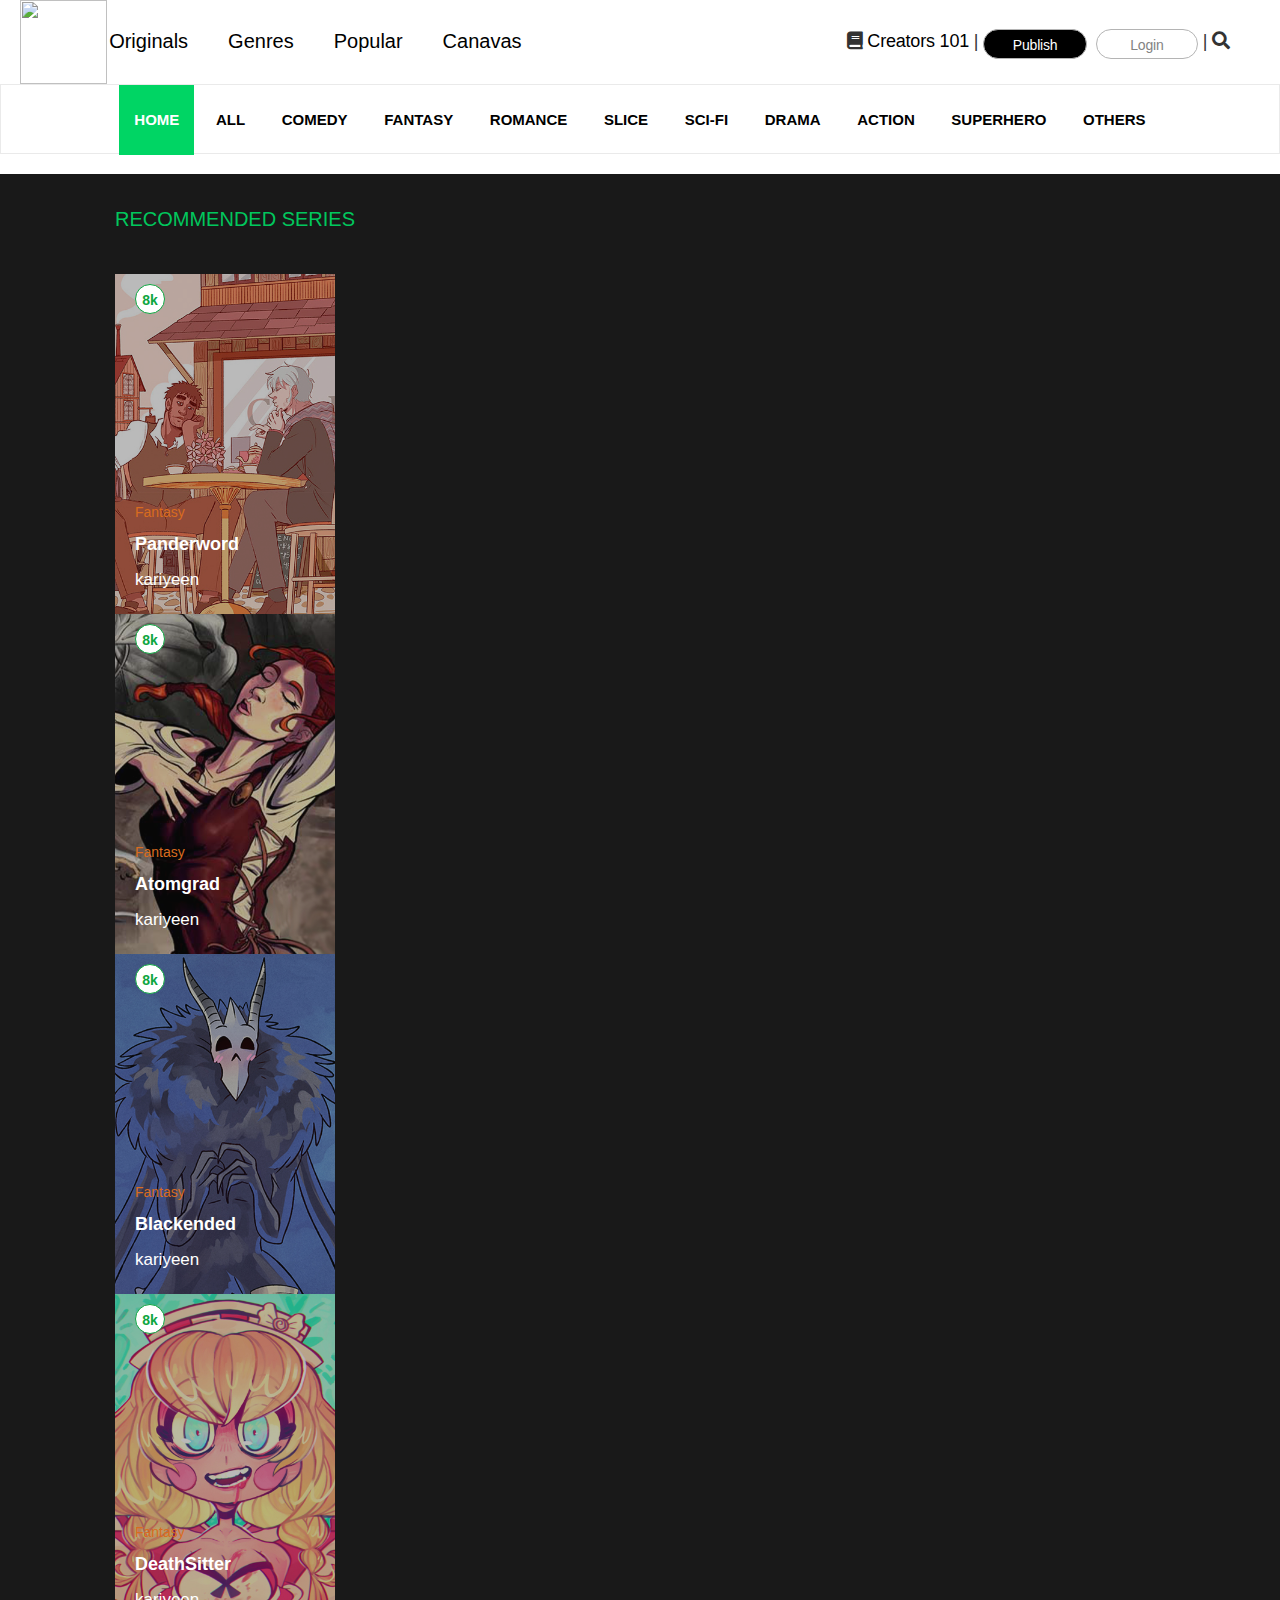
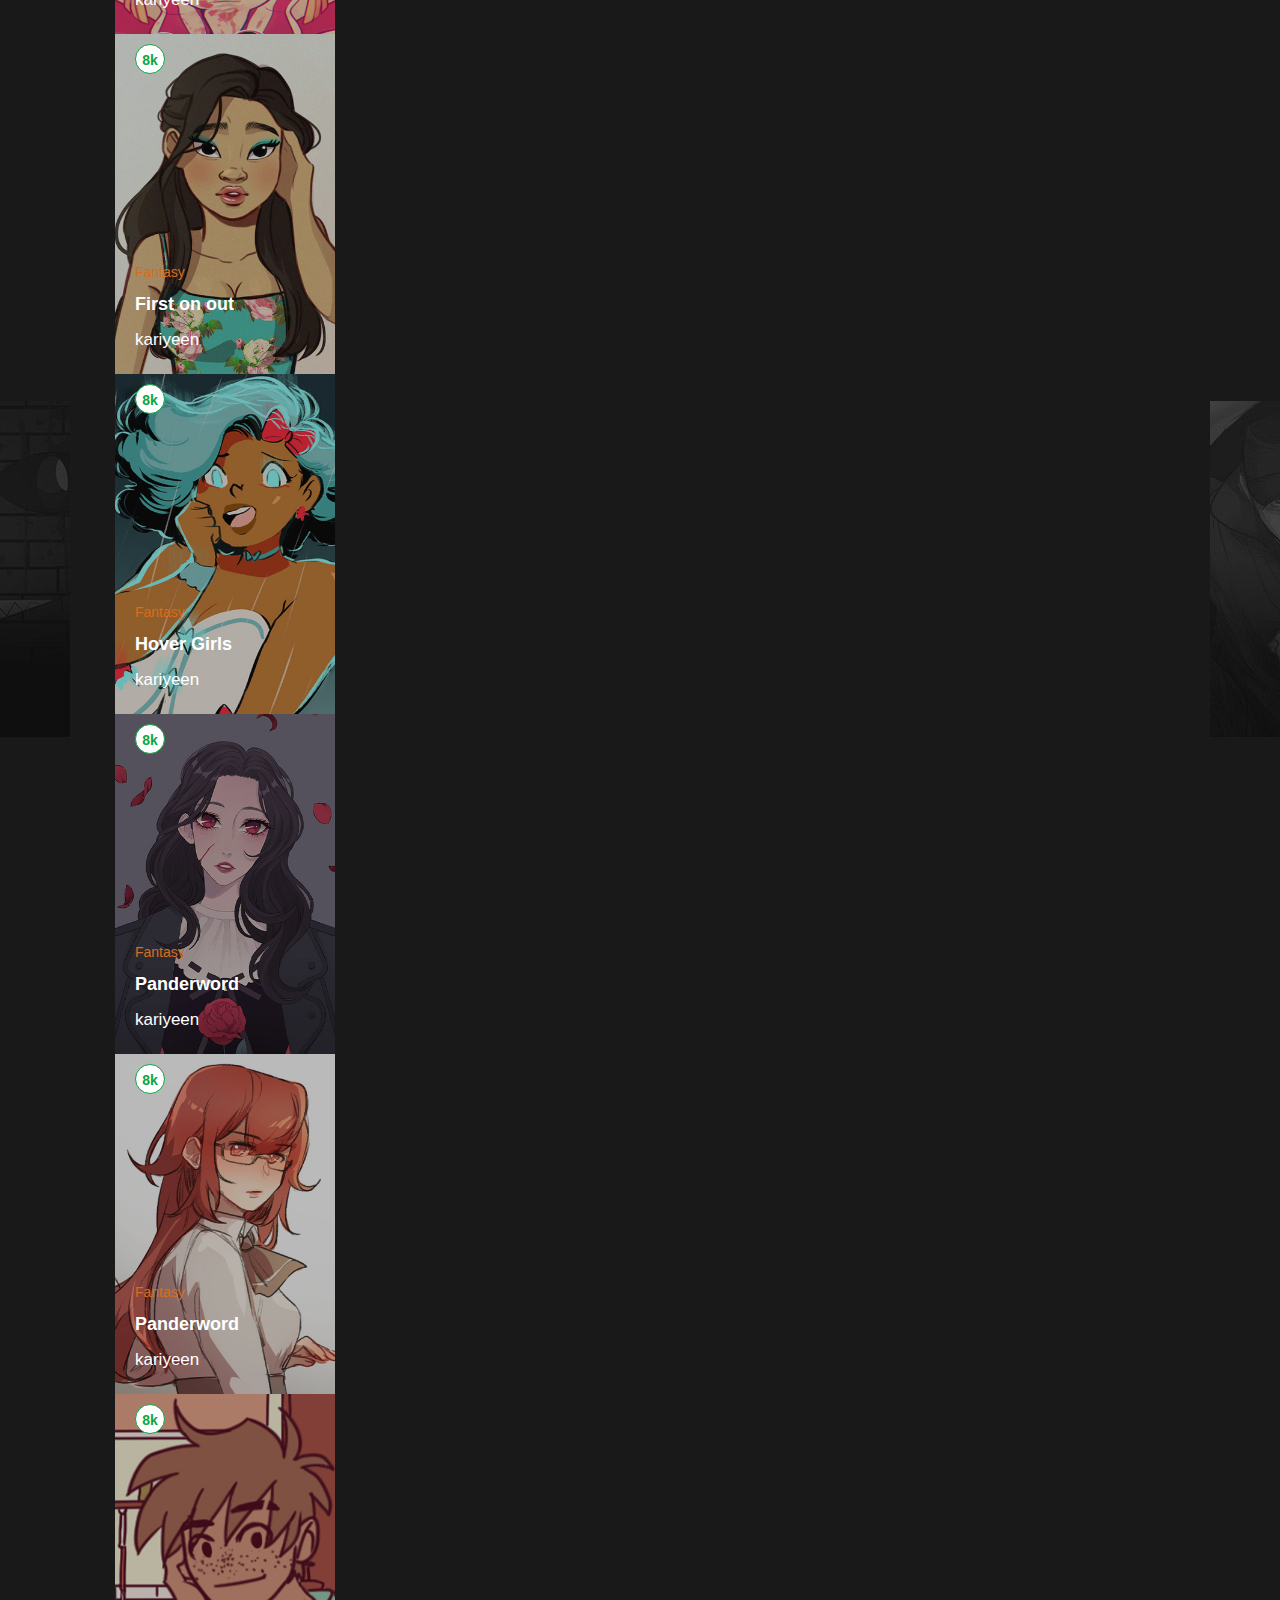
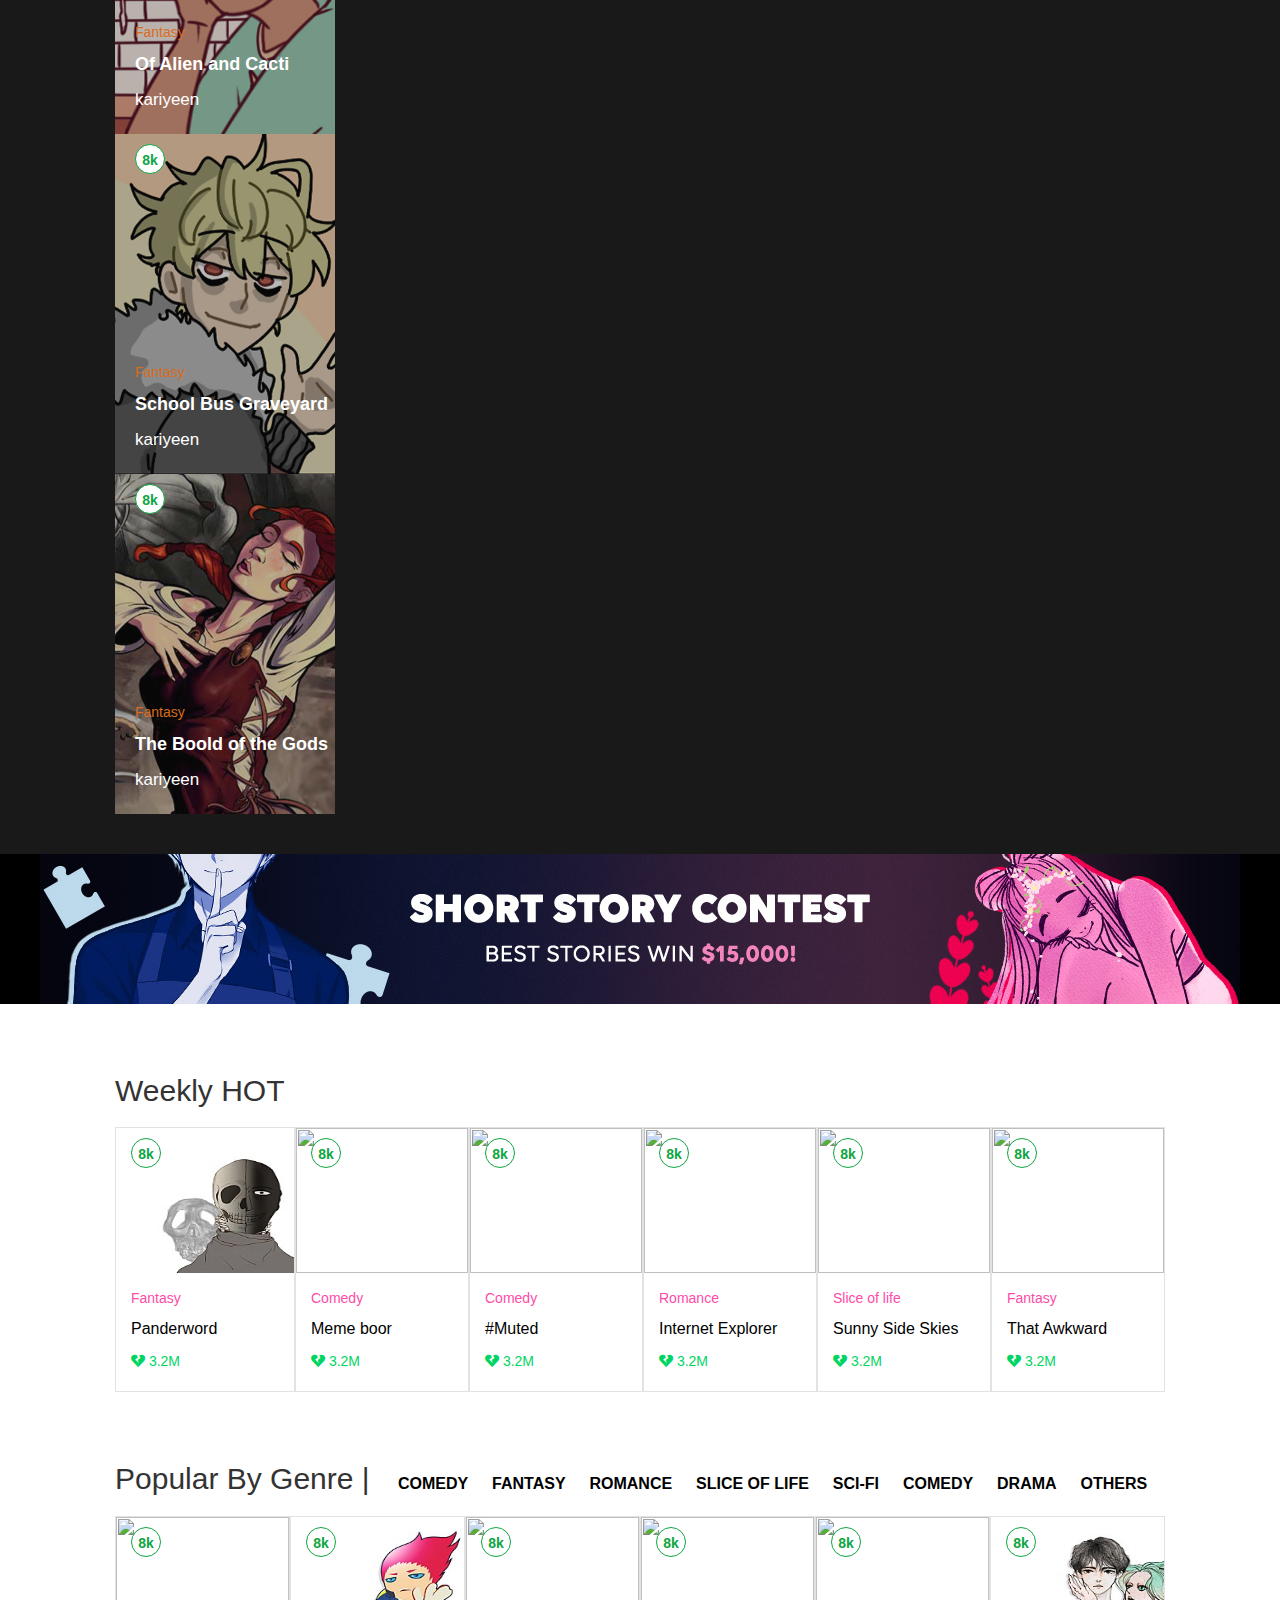
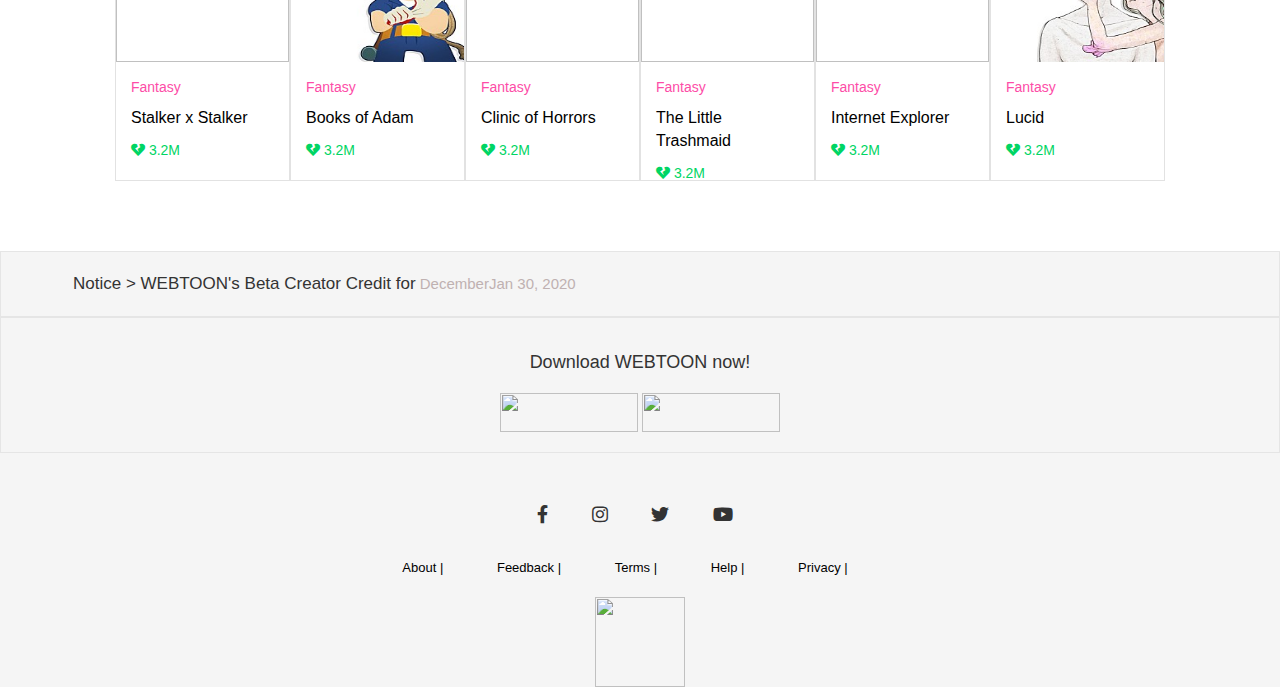
==== commit 5f076652: "update" ====
--- a/comic-web/src/main/webapp/WEB-INF/views/canvas.html
+++ b/comic-web/src/main/webapp/WEB-INF/views/canvas.html
@@ -1,5 +1,6 @@
 <!DOCTYPE html>
 <html lang="en">
+
 <head>
     <meta charset="UTF-8">
     <meta name="viewport" content="width=device-width, initial-scale=1.0">
@@ -7,331 +8,411 @@
     <link rel="stylesheet" href="./style.css">
     <link rel="stylesheet" href="https://unpkg.com/flickity@2/dist/flickity.min.css">
     <link href="https://stackpath.bootstrapcdn.com/font-awesome/4.7.0/css/font-awesome.min.css" rel="stylesheet"
-          integrity="sha384-wvfXpqpZZVQGK6TAh5PVlGOfQNHSoD2xbE+QkPxCAFlNEevoEH3Sl0sibVcOQVnN" crossorigin="anonymous">
+        integrity="sha384-wvfXpqpZZVQGK6TAh5PVlGOfQNHSoD2xbE+QkPxCAFlNEevoEH3Sl0sibVcOQVnN" crossorigin="anonymous">
     <link rel="stylesheet" href="https://use.fontawesome.com/releases/v5.9.0/css/all.css">
     <link rel="stylesheet" href="lib/bootstrap-3.1.1-dist/css/bootstrap.min.css">
     <link rel="stylesheet" href="lib/bootstrap-3.1.1-dist/css/bootstrap-theme.min.css">
 </head>
+
 <body onload="btn_Home()">
-<div id="wrap">
-    <!--start-header-->
-    <header>
-        <div class="header">
-            <div class="heeader_inner">
-                <div class="row">
-                    <div class="col-lg-6">
-                        <div class="row">
-                            <div class="col-lg-2">
-                                <div class="logo">
-                                    <img src="https://upload.wikimedia.org/wikipedia/commons/0/09/Naver_Line_Webtoon_logo.png" alt=""
-                                         width="87px" height="84px">
+    <div id="wrap">
+        <!--start-header-->
+        <header>
+            <div class="header">
+                <div class="heeader_inner">
+                    <div class="row">
+                        <div class="col-lg-6">
+                            <div class="row">
+                                <div class="col-lg-2">
+                                    <div class="logo">
+                                        <a href="./index.html"><img
+                                                src="https://upload.wikimedia.org/wikipedia/commons/0/09/Naver_Line_Webtoon_logo.png"
+                                                alt="" width="87px" height="84px" /></a>
+                                    </div>
+                                </div>
+                                <div class="col-lg-10">
+                                    <ul class="lnb">
+                                        <li><a href="./originals.html">Originals</a></li>
+                                        <li><a href="./fixx/genre.index.html">Genres</a></li>
+                                        <li><a href="./fixx/Popular.html">Popular</a></li>
+                                        <li><a href="./canvas.html">Canavas</a></li>
+                                    </ul>
                                 </div>
                             </div>
-                            <div class="col-lg-10">
-                                <ul class="lnb">
-                                    <li><a>Originals</a></li>
-                                    <li><a>Genres</a></li>
-                                    <li><a>Popula</a></li>
-                                    <li><a>Canvas</a></li>
-                                </ul>
+                        </div>
+                        <div class="col-lg-6">
+                            <div class="lk_creators">
+                                <div class="sta">
+                                    <span class="fa fa-book"></span>
+                                    <a href="">Creators 101</a>
+                                    <span> | </span>
+                                    <a href="" class="publish">Publish</a>
+                                    <a href="" class="login">Login</a>
+                                    <span> | </span>
+                                    <span class="fa fa-search"></span>
+                                </div>
                             </div>
                         </div>
                     </div>
-                    <div class="col-lg-6">
-                        <div class="lk_creators">
-                            <div class="sta">
-                                <span class="fa fa-book"></span>
-                                <a href="">Creators 101</a>
-                                <span> | </span>
-                                <a href="" class="publish">Publish</a>
-                                <a href="" class="login">Login</a>
-                                <span> | </span>
-                                <span class="fa fa-search"></span>
-                            </div>
-                        </div>
-                    </div>
-                </div>
-            </div>
+                </div>
+            </div>
+        </header>
+
+        <!--end-header-->
+        <!--start-ongoing-->
+        <div id="navbar">
+            <ul class="box-icon-canvas">
+                <li id="dad_btn_Home"><a id="btn_Home" href="#">HOME</a></li>
+                <li><a href="#">ALL</a></li>
+                <li><a href="#">COMEDY</a></li>
+                <li><a href="#">FANTASY</a></li>
+                <li><a href="#">ROMANCE</a></li>
+                <li><a href="#">SLICE</a></li>
+                <li><a href="#">SCI-FI</a></li>
+                <li><a href="#">DRAMA</a></li>
+                <li><a href="#">ACTION</a></li>
+                <li><a href="#">SUPERHERO</a></li>
+                <li><a href="#">OTHERS</a></li>
+            </ul>
         </div>
-    </header>
-
-    <!--end-header-->
-    <!--start-ongoing-->
-    <div id="navbar">
-        <ul class="box-icon-canvas">
-            <li id="dad_btn_Home" ><a id="btn_Home" href="#">HOME</a></li>
-            <li><a href="#">ALL</a></li>
-            <li><a href="#">COMEDY</a></li>
-            <li><a href="#">FANTASY</a></li>
-            <li><a href="#">ROMANCE</a></li>
-            <li><a href="#">SLICE</a></li>
-            <li><a href="#">SCI-FI</a></li>
-            <li><a href="#">DRAMA</a></li>
-            <li><a href="#">ACTION</a></li>
-            <li><a href="#">SUPERHERO</a></li>
-            <li><a href="#">OTHERS</a></li>
-        </ul>
-    </div>
-    <!--end-ongoing-->
-    <!--start-slider-->
-    <div class="slider-canvas">
-        <div class="RECOMMENDED">
-            <h2>RECOMMENDED SERIES</h2>
+
+        <!--end-ongoing-->
+        <!--start-slider-->
+        <div class="slider-canvas">
+            <div class="RECOMMENDED">
+                <h2>RECOMMENDED SERIES</h2>
+            </div>
+            <div class="slider-canvas-item">
+                <div class=" main-carousel main-crs">
+                    <div class=" carousel-cell crs">
+                        <div class="img-canvas">
+                            <img src="upload/completed series/Pareidolia.jpg" width="100%" height="100%" alt="">
+                        </div>
+                        <div class="mark-canvas">
+                            <p class="mark-canvas-view">8k</p>
+                            <p class="mark-canvas-genres">Fantasy</p>
+                            <p class="mark-canvas-name">Panderword</p>
+                            <p class="mark-canvas-name1">kariyeen</p>
+                        </div>
+                    </div>
+                    <div class=" carousel-cell crs">
+                        <div class="img-canvas">
+                            <img src="upload/completed series/The+Blood+of+the+Gods.jpg" width="100%" height="100%" alt="">
+                        </div>
+                        <div class="mark-canvas">
+                            <p class="mark-canvas-view">8k</p>
+                            <p class="mark-canvas-genres">Fantasy</p>
+                            <p class="mark-canvas-name">Atomgrad</p>
+                            <p class="mark-canvas-name1">kariyeen</p>
+                        </div>
+                    </div>
+                    <div class=" carousel-cell crs">
+                        <div class="img-canvas">
+                            <img src="upload/completed series/Blackended.jpg" width="100%" height="100%" alt="">
+                        </div>
+                        <div class="mark-canvas">
+                            <p class="mark-canvas-view">8k</p>
+                            <p class="mark-canvas-genres">Fantasy</p>
+                            <p class="mark-canvas-name">Blackended</p>
+                            <p class="mark-canvas-name1">kariyeen</p>
+                        </div>
+                    </div>
+                    <div class=" carousel-cell crs">
+                        <div class="img-canvas">
+                            <img src="upload/completed series/Death+Sitter.jpg" width="100%" height="100%" alt="">
+                        </div>
+                        <div class="mark-canvas">
+                            <p class="mark-canvas-view">8k</p>
+                            <p class="mark-canvas-genres">Fantasy</p>
+                            <p class="mark-canvas-name">DeathSitter</p>
+                            <p class="mark-canvas-name1">kariyeen</p>
+                        </div>
+                    </div>
+                    <div class=" carousel-cell crs">
+                        <div class="img-canvas">
+                            <img src="upload/completed series/First+Ones+Out.jpg" width="100%" height="100%" alt="">
+                        </div>
+                        <div class="mark-canvas">
+                            <p class="mark-canvas-view">8k</p>
+                            <p class="mark-canvas-genres">Fantasy</p>
+                            <p class="mark-canvas-name">First on out</p>
+                            <p class="mark-canvas-name1">kariyeen</p>
+                        </div>
+                    </div>
+                    <div class=" carousel-cell crs">
+                        <div class="img-canvas">
+                            <img src="upload/completed series/Hover+Girls.jpg" width="100%" height="100%" alt="">
+                        </div>
+                        <div class="mark-canvas">
+                            <p class="mark-canvas-view">8k</p>
+                            <p class="mark-canvas-genres">Fantasy</p>
+                            <p class="mark-canvas-name">Hover Girls</p>
+                            <p class="mark-canvas-name1">kariyeen</p>
+                        </div>
+                    </div>
+                    <div class=" carousel-cell crs">
+                        <div class="img-canvas">
+                            <img src="upload/completed series/Lonely+Cupid.jpg" width="100%" height="100%" alt="">
+                        </div>
+                        <div class="mark-canvas">
+                            <p class="mark-canvas-view">8k</p>
+                            <p class="mark-canvas-genres">Fantasy</p>
+                            <p class="mark-canvas-name">Panderword</p>
+                            <p class="mark-canvas-name1">kariyeen</p>
+                        </div>
+                    </div>
+                    <div class=" carousel-cell crs">
+                        <div class="img-canvas">
+                            <img src="upload/completed series/Mekar.jpg" width="100%" height="100%" alt="">
+                        </div>
+                        <div class="mark-canvas">
+                            <p class="mark-canvas-view">8k</p>
+                            <p class="mark-canvas-genres">Fantasy</p>
+                            <p class="mark-canvas-name">Panderword</p>
+                            <p class="mark-canvas-name1">kariyeen</p>
+                        </div>
+                    </div>
+                    <div class=" carousel-cell crs">
+                        <div class="img-canvas">
+                            <img src="upload/completed series/Of+Alien+and+Cacti.jpg" width="100%" height="100%" alt="">
+                        </div>
+                        <div class="mark-canvas">
+                            <p class="mark-canvas-view">8k</p>
+                            <p class="mark-canvas-genres">Fantasy</p>
+                            <p class="mark-canvas-name">Of Alien and Cacti</p>
+                            <p class="mark-canvas-name1">kariyeen</p>
+                        </div>
+                    </div>
+                    <div class=" carousel-cell crs">
+                        <div class="img-canvas">
+                            <img src="upload/completed series/School+Bus+Graveyard.jpg" width="100%" height="100%"
+                                alt="">
+                        </div>
+                        <div class="mark-canvas">
+                            <p class="mark-canvas-view">8k</p>
+                            <p class="mark-canvas-genres">Fantasy</p>
+                            <p class="mark-canvas-name">School Bus Graveyard</p>
+                            <p class="mark-canvas-name1">kariyeen</p>
+                        </div>
+                    </div>
+                    <div class=" carousel-cell crs">
+                        <div class="img-canvas">
+                            <img src="upload/completed series/The+Blood+of+the+Gods.jpg" width="100%" height="100%"
+                                alt="">
+                        </div>
+                        <div class="mark-canvas">
+                            <p class="mark-canvas-view">8k</p>
+                            <p class="mark-canvas-genres">Fantasy</p>
+                            <p class="mark-canvas-name">The Boold of the Gods</p>
+                            <p class="mark-canvas-name1">kariyeen</p>
+                        </div>
+                    </div>
+                </div>
+            </div>
         </div>
-        <div class="slider-canvas-item">
-            <div class=" main-carousel main-crs">
-                <div class=" carousel-cell crs">
-                    <div class="img-canvas">
-                        <img  src="upload/Issues.jpg" width="100%" height="100%" alt="">
-                    </div>
-                    <div class="mark-canvas">
-                        <p class="mark-canvas-view">8k</p>
-                        <p class="mark-canvas-genres">Fantasy</p>
-                        <p class="mark-canvas-name">Panderword</p>
-                        <p class="mark-canvas-name1">kariyeen</p>
-                    </div>
-                </div>
-                <div class=" carousel-cell crs">
-                    <div class="img-canvas">
-                        <img  src="upload/Issues.jpg" width="100%" height="100%" alt="">
-                    </div>
-                    <div class="mark-canvas">
-                        <p class="mark-canvas-view">8k</p>
-                        <p class="mark-canvas-genres">Fantasy</p>
-                        <p class="mark-canvas-name">Panderword</p>
-                        <p class="mark-canvas-name1">kariyeen</p>
-                    </div>
-                </div>
-                <div class=" carousel-cell crs">
-                    <div class="img-canvas">
-                        <img  src="upload/Issues.jpg" width="100%" height="100%" alt="">
-                    </div>
-                    <div class="mark-canvas">
-                        <p class="mark-canvas-view">8k</p>
-                        <p class="mark-canvas-genres">Fantasy</p>
-                        <p class="mark-canvas-name">Panderword</p>
-                        <p class="mark-canvas-name1">kariyeen</p>
-                    </div>
-                </div>
-                <div class=" carousel-cell crs">
-                    <div class="img-canvas">
-                        <img  src="upload/Issues.jpg" width="100%" height="100%" alt="">
-                    </div>
-                    <div class="mark-canvas">
-                        <p class="mark-canvas-view">8k</p>
-                        <p class="mark-canvas-genres">Fantasy</p>
-                        <p class="mark-canvas-name">Panderword</p>
-                        <p class="mark-canvas-name1">kariyeen</p>
-                    </div>
-                </div>
-                <div class=" carousel-cell crs">
-                    <div class="img-canvas">
-                        <img  src="upload/Issues.jpg" width="100%" height="100%" alt="">
-                    </div>
-                    <div class="mark-canvas">
-                        <p class="mark-canvas-view">8k</p>
-                        <p class="mark-canvas-genres">Fantasy</p>
-                        <p class="mark-canvas-name">Panderword</p>
-                        <p class="mark-canvas-name1">kariyeen</p>
-                    </div>
-                </div>
-                <div class=" carousel-cell crs">
-                    <div class="img-canvas">
-                        <img  src="upload/Issues.jpg" width="100%" height="100%" alt="">
-                    </div>
-                    <div class="mark-canvas">
-                        <p class="mark-canvas-view">8k</p>
-                        <p class="mark-canvas-genres">Fantasy</p>
-                        <p class="mark-canvas-name">Panderword</p>
-                        <p class="mark-canvas-name1">kariyeen</p>
-                    </div>
-                </div>
-            </div>
+        <!--end-slider-->
+
+        <!--start beforenav-->
+        <div class="before_nav">
+            <img src="./upload/completed series/E18480E185A9E186BCE18486E185A9E1848CE185A5E186AB_PC+E1.jpg" alt="">
         </div>
-    </div>
-    <!--end-slider-->
-    <!--start-body-->
-    <div class="body-canvas">
-        <h2 style="margin: 70px 0 20px 115px">Weekly HOT</h2>
-        <div class="weekly-canvas">
-            <a href="#">
+        <!--end beforenav-->
+
+        <!--start-body-->
+        <div class="body-canvas">
+            <h2 style="margin: 70px 0 20px 115px">Weekly HOT</h2>
+            <div class="weekly-canvas">
+                <a href="#">
+                    <div class="weekly-canvas-item">
+                        <img class="weekly-canvas-img" src="./upload/EC8DB8EB84A4EC9DBC_IPAD (1).jpg" width="100%"
+                            height="145px" alt="">
+                        <div class="mark-weekly-canvas">
+                            <p class="mark-weekly-view">8k</p>
+                            <p class="mark-weekly-genres">Fantasy</p>
+                            <p class="weekly-canvas-name">Panderword</p>
+                            <p class="total-view-canvas"><i class="fas fa-heart-broken"></i> 3.2M</p>
+                        </div>
+                    </div>
+                </a>
                 <div class="weekly-canvas-item">
-                    <img class="weekly-canvas-img" src="upload/07_EB8298EC9DB4ED8AB8EB9FB0.jpg" width="100%" height="145px" alt="">
+                    <img class="weekly-canvas-img" src="./upload/EC8DB8EB84A4EC9DBC_IPAD (3).jpg" width="100%"
+                        height="145px" alt="">
+                    <div class="mark-weekly-canvas">
+                        <p class="mark-weekly-view">8k</p>
+                        <p class="mark-weekly-genres">Comedy</p>
+                        <p class="weekly-canvas-name">Meme boor</p>
+                        <p class="total-view-canvas"><i class="fas fa-heart-broken"></i> 3.2M</p>
+                    </div>
+                </div>
+                <div class="weekly-canvas-item">
+                    <img class="weekly-canvas-img" src="./upload/EC8DB8EB84A4EC9DBC_IPAD (4).jpg" width="100%"
+                        height="145px" alt="">
+                    <div class="mark-weekly-canvas">
+                        <p class="mark-weekly-view">8k</p>
+                        <p class="mark-weekly-genres">Comedy</p>
+                        <p class="weekly-canvas-name">#Muted</p>
+                        <p class="total-view-canvas"><i class="fas fa-heart-broken"></i> 3.2M</p>
+                    </div>
+                </div>
+                <div class="weekly-canvas-item">
+                    <img class="weekly-canvas-img" src="./upload/EC8DB8EB84A4EC9DBC_IPAD (5).jpg" width="100%"
+                        height="145px" alt="">
+                    <div class="mark-weekly-canvas">
+                        <p class="mark-weekly-view">8k</p>
+                        <p class="mark-weekly-genres">Romance</p>
+                        <p class="weekly-canvas-name">Internet Explorer</p>
+                        <p class="total-view-canvas"><i class="fas fa-heart-broken"></i> 3.2M</p>
+                    </div>
+                </div>
+                <div class="weekly-canvas-item">
+                    <img class="weekly-canvas-img" src="./upload/EC8DB8EB84A4EC9DBC_IPAD (6).jpg" width="100%"
+                        height="145px" alt="">
+                    <div class="mark-weekly-canvas">
+                        <p class="mark-weekly-view">8k</p>
+                        <p class="mark-weekly-genres">Slice of life</p>
+                        <p class="weekly-canvas-name">Sunny Side Skies</p>
+                        <p class="total-view-canvas"><i class="fas fa-heart-broken"></i> 3.2M</p>
+                    </div>
+                </div>
+                <div class="weekly-canvas-item">
+                    <img class="weekly-canvas-img" src="./upload/EC8DB8EB84A4EC9DBC_IPAD (7).jpg" width="100%"
+                        height="145px" alt="">
                     <div class="mark-weekly-canvas">
                         <p class="mark-weekly-view">8k</p>
                         <p class="mark-weekly-genres">Fantasy</p>
-                        <p class="weekly-canvas-name">Panderword</p>
+                        <p class="weekly-canvas-name">That Awkward </p>
                         <p class="total-view-canvas"><i class="fas fa-heart-broken"></i> 3.2M</p>
                     </div>
                 </div>
-            </a>
-            <div class="weekly-canvas-item">
-                <img class="weekly-canvas-img" src="upload/07_EB8298EC9DB4ED8AB8EB9FB0.jpg" width="100%" height="145px" alt="">
-                <div class="mark-weekly-canvas">
-                    <p class="mark-weekly-view">8k</p>
-                    <p class="mark-weekly-genres">Fantasy</p>
-                    <p class="weekly-canvas-name">Panderword</p>
-                    <p class="total-view-canvas"><i class="fas fa-heart-broken"></i> 3.2M</p>
-                </div>
-            </div>
-            <div class="weekly-canvas-item">
-                <img class="weekly-canvas-img" src="upload/07_EB8298EC9DB4ED8AB8EB9FB0.jpg" width="100%" height="145px" alt="">
-                <div class="mark-weekly-canvas">
-                    <p class="mark-weekly-view">8k</p>
-                    <p class="mark-weekly-genres">Fantasy</p>
-                    <p class="weekly-canvas-name">Panderword</p>
-                    <p class="total-view-canvas"><i class="fas fa-heart-broken"></i> 3.2M</p>
-                </div>
-            </div>
-            <div class="weekly-canvas-item">
-                <img class="weekly-canvas-img" src="upload/07_EB8298EC9DB4ED8AB8EB9FB0.jpg" width="100%" height="145px" alt="">
-                <div class="mark-weekly-canvas">
-                    <p class="mark-weekly-view">8k</p>
-                    <p class="mark-weekly-genres">Fantasy</p>
-                    <p class="weekly-canvas-name">Panderword</p>
-                    <p class="total-view-canvas"><i class="fas fa-heart-broken"></i> 3.2M</p>
-                </div>
-            </div>
-            <div class="weekly-canvas-item">
-                <img class="weekly-canvas-img" src="upload/07_EB8298EC9DB4ED8AB8EB9FB0.jpg" width="100%" height="145px" alt="">
-                <div class="mark-weekly-canvas">
-                    <p class="mark-weekly-view">8k</p>
-                    <p class="mark-weekly-genres">Fantasy</p>
-                    <p class="weekly-canvas-name">Panderword</p>
-                    <p class="total-view-canvas"><i class="fas fa-heart-broken"></i> 3.2M</p>
-                </div>
-            </div>
-            <div class="weekly-canvas-item">
-                <img class="weekly-canvas-img" src="upload/07_EB8298EC9DB4ED8AB8EB9FB0.jpg" width="100%" height="145px" alt="">
-                <div class="mark-weekly-canvas">
-                    <p class="mark-weekly-view">8k</p>
-                    <p class="mark-weekly-genres">Fantasy</p>
-                    <p class="weekly-canvas-name">Panderword</p>
-                    <p class="total-view-canvas"><i class="fas fa-heart-broken"></i> 3.2M</p>
+            </div>
+            <div class="menu-Popular-Canvas">
+                <h2>Popular By Genre | </h2>
+                <a href="#">COMEDY</a>
+                <a href="#">FANTASY</a>
+                <a href="#"> ROMANCE</a>
+                <a href="#"> SLICE OF LIFE</a>
+                <a href="#"> SCI-FI</a>
+                <a href="#"> COMEDY</a>
+                <a href="#"> DRAMA</a>
+                <a href="#">OTHERS</a>
+            </div>
+            <div class="popular-canvas">
+                <div class="weekly-canvas">
+                    <div class="weekly-canvas-item">
+                        <img class="weekly-canvas-img" src="./upload/EC8DB8EB84A4EC9DBC_IPAD (8).jpg" width="100%"
+                            height="145px" alt="">
+                        <div class="mark-weekly-canvas">
+                            <p class="mark-weekly-view">8k</p>
+                            <p class="mark-weekly-genres">Fantasy</p>
+                            <p class="weekly-canvas-name">Stalker x Stalker</p>
+                            <p class="total-view-canvas"><i class="fas fa-heart-broken"></i> 3.2M</p>
+                        </div>
+                    </div>
+                    <div class="weekly-canvas-item">
+                        <img class="weekly-canvas-img" src="./upload/EC8DB8EB84A4EC9DBC_IPAD (9).jpg" width="100%"
+                            height="145px" alt="">
+                        <div class="mark-weekly-canvas">
+                            <p class="mark-weekly-view">8k</p>
+                            <p class="mark-weekly-genres">Fantasy</p>
+                            <p class="weekly-canvas-name">Books of Adam</p>
+                            <p class="total-view-canvas"><i class="fas fa-heart-broken"></i> 3.2M</p>
+                        </div>
+                    </div>
+                    <div class="weekly-canvas-item">
+                        <img class="weekly-canvas-img" src="./upload/EC8DB8EB84A4EC9DBC_IPAD (10).jpg" width="100%"
+                            height="145px" alt="">
+                        <div class="mark-weekly-canvas">
+                            <p class="mark-weekly-view">8k</p>
+                            <p class="mark-weekly-genres">Fantasy</p>
+                            <p class="weekly-canvas-name">Clinic of Horrors</p>
+                            <p class="total-view-canvas"><i class="fas fa-heart-broken"></i> 3.2M</p>
+                        </div>
+                    </div>
+                    <div class="weekly-canvas-item">
+                        <img class="weekly-canvas-img" src="./upload/EC8DB8EB84A4EC9DBC_IPAD (11).jpg" width="100%"
+                            height="145px" alt="">
+                        <div class="mark-weekly-canvas">
+                            <p class="mark-weekly-view">8k</p>
+                            <p class="mark-weekly-genres">Fantasy</p>
+                            <p class="weekly-canvas-name">The Little Trashmaid</p>
+                            <p class="total-view-canvas"><i class="fas fa-heart-broken"></i> 3.2M</p>
+                        </div>
+                    </div>
+                    <div class="weekly-canvas-item">
+                        <img class="weekly-canvas-img" src="./upload/EC8DB8EB84A4EC9DBC_IPAD (12).jpg" width="100%"
+                            height="145px" alt="">
+                        <div class="mark-weekly-canvas">
+                            <p class="mark-weekly-view">8k</p>
+                            <p class="mark-weekly-genres">Fantasy</p>
+                            <p class="weekly-canvas-name">Internet Explorer</p>
+                            <p class="total-view-canvas"><i class="fas fa-heart-broken"></i> 3.2M</p>
+                        </div>
+                    </div>
+                    <div class="weekly-canvas-item">
+                        <img class="weekly-canvas-img" src="./upload/EC8DB8EB84A4EC9DBC_ipad.jpg" width="100%"
+                            height="145px" alt="">
+                        <div class="mark-weekly-canvas">
+                            <p class="mark-weekly-view">8k</p>
+                            <p class="mark-weekly-genres">Fantasy</p>
+                            <p class="weekly-canvas-name">Lucid</p>
+                            <p class="total-view-canvas"><i class="fas fa-heart-broken"></i> 3.2M</p>
+                        </div>
+                    </div>
                 </div>
             </div>
         </div>
-        <div class="menu-Popular-Canvas">
-            <h2>Popular By Genre | </h2>
-            <a href="#">COMEDY</a>
-            <a href="#">FANTASY</a>
-            <a href="#"> ROMANCE</a>
-            <a href="#"> SLICE OF LIFE</a>
-            <a href="#"> SCI-FI</a>
-            <a href="#"> COMEDY</a>
-            <a href="#"> DRAMA</a>
-            <a href="#">OTHERS</a>
+        <!--end-body-->
+        <!--start-footer-->
+        <div class="footer-Original">
+            <div class="notice">
+                <p>Notice > WEBTOON's Beta Creator Credit for<span> DecemberJan 30, 2020</span></p>
+            </div>
+            <div class="download-Original">
+                <h3>Download WEBTOON now!</h3>
+                <div class="box-Download">
+                    <a href="#"><img src="https://www.homecredit.vn/app/webroot/img/app_badge/google-play-badge-EN.png"
+                            width="138px" height="39px" alt=""></a>
+                    <a href="#"><img
+                            src="https://deo.shopeemobile.com/shopee/shopee-appdlpage-live-vn/static/img/appleStore.0ca159be.png"
+                            alt="" width="138px" height="39px"></a>
+                </div>
+            </div>
+            <div class="end-Footer">
+                <div class="end-Footer-Icon">
+                    <span><i class="fab fa-facebook-f"></i></span>
+                    <span><i class="fab fa-instagram"></i></span>
+                    <span><i class="fab fa-twitter"></i></span>
+                    <span><i class="fab fa-youtube"></i></span>
+                </div>
+                <div class="end-Footer-Menu">
+                    <ul>
+                        <li><a href="">About |</a></li>
+                        <li><a href="">Feedback |</a></li>
+                        <li><a href="">Terms |</a></li>
+                        <li><a href="">Help |</a></li>
+                        <li><a href="">Privacy |</a></li>
+                    </ul>
+                </div>
+                <div class="end-Footer-Logo">
+                    <img src="https://upload.wikimedia.org/wikipedia/commons/0/09/Naver_Line_Webtoon_logo.png" alt=""
+                        width="90px" height="90px">
+                </div>
+            </div>
         </div>
-        <div class="popular-canvas">
-            <div class="weekly-canvas">
-                <div class="weekly-canvas-item">
-                    <img class="weekly-canvas-img" src="upload/07_EB8298EC9DB4ED8AB8EB9FB0.jpg" width="100%" height="145px" alt="">
-                    <div class="mark-weekly-canvas">
-                        <p class="mark-weekly-view">8k</p>
-                        <p class="mark-weekly-genres">Fantasy</p>
-                        <p class="weekly-canvas-name">Panderword</p>
-                        <p class="total-view-canvas"><i class="fas fa-heart-broken"></i> 3.2M</p>
-                    </div>
-                </div>
-                <div class="weekly-canvas-item">
-                    <img class="weekly-canvas-img" src="upload/07_EB8298EC9DB4ED8AB8EB9FB0.jpg" width="100%" height="145px" alt="">
-                    <div class="mark-weekly-canvas">
-                        <p class="mark-weekly-view">8k</p>
-                        <p class="mark-weekly-genres">Fantasy</p>
-                        <p class="weekly-canvas-name">Panderword</p>
-                        <p class="total-view-canvas"><i class="fas fa-heart-broken"></i> 3.2M</p>
-                    </div>
-                </div>
-                <div class="weekly-canvas-item">
-                    <img class="weekly-canvas-img" src="upload/07_EB8298EC9DB4ED8AB8EB9FB0.jpg" width="100%" height="145px" alt="">
-                    <div class="mark-weekly-canvas">
-                        <p class="mark-weekly-view">8k</p>
-                        <p class="mark-weekly-genres">Fantasy</p>
-                        <p class="weekly-canvas-name">Panderword</p>
-                        <p class="total-view-canvas"><i class="fas fa-heart-broken"></i> 3.2M</p>
-                    </div>
-                </div>
-                <div class="weekly-canvas-item">
-                    <img class="weekly-canvas-img" src="upload/07_EB8298EC9DB4ED8AB8EB9FB0.jpg" width="100%" height="145px" alt="">
-                    <div class="mark-weekly-canvas">
-                        <p class="mark-weekly-view">8k</p>
-                        <p class="mark-weekly-genres">Fantasy</p>
-                        <p class="weekly-canvas-name">Panderword</p>
-                        <p class="total-view-canvas"><i class="fas fa-heart-broken"></i> 3.2M</p>
-                    </div>
-                </div>
-                <div class="weekly-canvas-item">
-                    <img class="weekly-canvas-img" src="upload/07_EB8298EC9DB4ED8AB8EB9FB0.jpg" width="100%" height="145px" alt="">
-                    <div class="mark-weekly-canvas">
-                        <p class="mark-weekly-view">8k</p>
-                        <p class="mark-weekly-genres">Fantasy</p>
-                        <p class="weekly-canvas-name">Panderword</p>
-                        <p class="total-view-canvas"><i class="fas fa-heart-broken"></i> 3.2M</p>
-                    </div>
-                </div>
-                <div class="weekly-canvas-item">
-                    <img class="weekly-canvas-img" src="upload/07_EB8298EC9DB4ED8AB8EB9FB0.jpg" width="100%" height="145px" alt="">
-                    <div class="mark-weekly-canvas">
-                        <p class="mark-weekly-view">8k</p>
-                        <p class="mark-weekly-genres">Fantasy</p>
-                        <p class="weekly-canvas-name">Panderword</p>
-                        <p class="total-view-canvas"><i class="fas fa-heart-broken"></i> 3.2M</p>
-                    </div>
-                </div>
-            </div>
-        </div>
+        <!--end-start-->
     </div>
-    <!--end-body-->
-    <!--start-footer-->
-    <div class="footer-Original">
-        <div class="notice">
-            <p>Notice > WEBTOON's Beta Creator Credit for<span> DecemberJan 30, 2020</span></p>
-        </div>
-        <div class="download-Original">
-            <h3>Download WEBTOON now!</h3>
-            <div class="box-Download">
-                <a href="#"><img src="https://www.homecredit.vn/app/webroot/img/app_badge/google-play-badge-EN.png" width="138px" height="39px" alt=""></a>
-                <a href="#"><img src="https://deo.shopeemobile.com/shopee/shopee-appdlpage-live-vn/static/img/appleStore.0ca159be.png"
-                                 alt="" width="138px" height="39px"></a>
-            </div>
-        </div>
-        <div class="end-Footer">
-            <div class="end-Footer-Icon">
-                <span><i class="fab fa-facebook-f"></i></span>
-                <span><i class="fab fa-instagram"></i></span>
-                <span><i class="fab fa-twitter"></i></span>
-                <span><i class="fab fa-youtube"></i></span>
-            </div>
-            <div class="end-Footer-Menu">
-                <ul>
-                    <li><a href="">About |</a></li>
-                    <li><a href="">Feedback |</a></li>
-                    <li><a href="">Terms |</a></li>
-                    <li><a href="">Help |</a></li>
-                    <li><a href="">Privacy |</a></li>
-                </ul>
-            </div>
-            <div class="end-Footer-Logo">
-                <img src="https://upload.wikimedia.org/wikipedia/commons/0/09/Naver_Line_Webtoon_logo.png"
-                     alt="" width="90px" height="90px">
-            </div>
-        </div>
-    </div>
-    <!--end-start-->
-</div>
 </body>
-<script
-        src="https://code.jquery.com/jquery-3.4.1.js"
-        integrity="sha256-WpOohJOqMqqyKL9FccASB9O0KwACQJpFTUBLTYOVvVU="
-        crossorigin="anonymous"></script>
+<script src="https://code.jquery.com/jquery-3.4.1.js" integrity="sha256-WpOohJOqMqqyKL9FccASB9O0KwACQJpFTUBLTYOVvVU="
+    crossorigin="anonymous"></script>
 <script src="lib/bootstrap-3.1.1-dist/js/bootstrap.min.js"></script>
 <script src="Js/Jquery.js"></script>
 <script src="https://unpkg.com/flickity@2/dist/flickity.pkgd.min.js"></script>
 <script>
     function btn_Home() {
-       var btn_Home = document.getElementById('btn_Home');
+        var btn_Home = document.getElementById('btn_Home');
         document.getElementById('dad_btn_Home').style.background = '#00d564';
         btn_Home.style.color = '#FFFFFF';
     }
 </script>
+
 </html>--- a/comic-web/src/main/webapp/WEB-INF/views/style.css
+++ b/comic-web/src/main/webapp/WEB-INF/views/style.css
@@ -30,63 +30,70 @@
     min-width: 1240px;
 }
 
-/* header */
-.header {
+  
+  
+  /* header */
+  .header {
     clear: both;
-}
-.logo img {
+  }
+  .logo img {
     margin-left: 20px;
-}
-.lnb {
-    position: absolute;
-    left: 100px;
-    top: 0px;
-}
-.lnb li {
+  }
+  .lnb {
+    position: absolute;
+    left: 5px;
+  }
+  .lnb li {
     margin: 0px;
     padding: 0px;
-}
-.lnb li {
+  }
+  .lnb li {
     list-style: none;
     float: left;
-}
-.lnb li a {
+  }
+  .lnb li a {
     line-height: 22px;
     padding: 30px 30px 10px 10px;
     display: block;
     font-size: 20px;
     font-family: 'hind_m','simhei',verdana,Helvetica,sans-serif;
     cursor: pointer;
-}
-.lk_creators .sta {
+    text-decoration: none;
+    color: #000;
+  }
+  .lnb li a:hover {
+    color: #01c75d;
+  }
+  .lk_creators .sta {
     font-family: 'hind_m','simhei',verdana,Helvetica,sans-serif;
     letter-spacing: -0.2px;
     font-size: 18px;
-}
-.lk_creators {
-    position: absolute;
-    top: 29px;
-    right: 50px;
-}
-.sta a {
+  }
+  .lk_creators {
+   position: absolute;
+   top: 29px;
+   right: 50px;
+  }
+  .sta a {
     color: black;
     list-style: none;
     text-decoration: none;
-}
-.sta .publish {
+  }
+  .sta .publish {
     display: inline-block;
     width: 104px;
     height: 30px;
     border-radius: 17px;
-    background: #2f2f2f;
+    border: 1px solid #b4b4b4;
+    background-color: #000;
     line-height: 30px;
     text-align: center;
     vertical-align: top;
     font-size: 14px;
     font-family: 'hind_m','simhei',verdana,Helvetica,sans-serif;
     color: #fff;
-}
-.sta .login {
+  }
+  .sta .login {
     display: inline-block;
     width: 102px;
     height: 30px;
@@ -100,720 +107,508 @@
     font-size: 14px;
     font-family: 'hind_m','simhei',verdana,Helvetica,sans-serif;
     color: #838383;
-}
-.fa-search {
+  }
+  .fa-search {
     width: 33px;
     height: 33px;
     background-position: -320px 0;
-}
-
-
-
-/* container */
-
-#content {
-    position: relative;
-}
-
-.main_banner_wrap {
-    height: 492px;
-    background: #ccc;
-}
-.main_banner_inner {
-    width: 1110px;
-    height: 492px;
-    margin: 0 auto;
-}
-.main_banner_big {
+  }
+  /* end header */
+  
+  /* banner */
+  .main_banner_wrap {
+    clear: both;
+    background:url('https://webtoons-static.pstatic.net/image/pc/home_bg011.jpg') no-repeat 50% 0;
+    background-size:cover
+  }
+  .main_banner_inner {
+    /* background: url('./img/home_bg011.jpg'); */
+    background-size: cover;
+  }
+  .main_banner_big {
     position: relative;
     width: 846px;
-    height: 492px;
-}
-.main_banner_big .pic {
-    position: absolute;
-    top: 0;
-    right: 0;
-}
-.main_banner_small1 {
-    position: absolute;
-    top: 38px;
-    right: 100px;
-    width: 314px;
-    height: 208px;
-}
-.main_banner_small2 {
-    position: absolute;
-    top: 228px;
-    right: 100px;
-    width: 280px;
-    height: 224px;
-}
-img {
-    vertical-align: top;
-}
-/* .main_banner_big .num {
-    position: absolute;
-    left: 26px;
-    bottom: 64px;
-    font-size: 0;
-    z-index: 20;
-}
-.main_banner_big .num {
-    position: absolute;
-    left: 26px;
-    bottom: 64px;
-    font-size: 0;
-    z-index: 20;
-}
-.main_banner_big .ico_pg2 {
+    height: 495px;
+  }
+  .banner_samll {
+    position: absolute;
+    top: 125px;
+    right: 165px;
+  }
+  .banner_samll .banner_small2 {
+    position: absolute;
+    right: 0px;
+    top: 186px;
+  }
+  
+  .mySlides img {
+    width: 860px;
+    height: 484px;
+  }
+  /* Slideshow container */
+  .slideshow-container {
+    position: absolute;
+    left: 50px;
+    top: 5px;
+  }
+  /* Ẩn các slider */
+  .mySlides {
+      display: none;
+  }
+  /* định dạng các chấm chuyển đổi các slide */
+  .dot {
+    cursor:pointer;
+    height: 10px;
+    width: 10px;
+    margin: 0 2px;
+    background-color: #bbb;
+    border-radius: 50%;
     display: inline-block;
-    width: 12px;
-    height: 12px;
-    margin-right: 6px;
-    background-position: -260px -910px;
-} */
-
-.daily_tab_wrap {
-    height: 60px;
-    border-top: 1px solid #eaeaea;
-    border-bottom: 1px solid #eaeaea;
-    font-size: 0;
-    background: #f4f4f4;
-}
-.daily_tab_inner {
-    position: relative;
-    width: 1110px;
-    margin: 0 auto;
-    white-space: nowrap;
-}
-.daily_tab {
-    display: inline-block;
-    margin-left: 107px;
-    vertical-align: middle;
-}
-.daily_tab li {
-    float: left;
-}
-.daily_tab li .btn_daily {
+    transition: 0.6s ease;
+  }
+  .dot_inner {
+    position: absolute;
+    bottom: 70px;
+    left: 210px;
+  }
+  /* khi được hover, active đổi màu nền */
+  .active, .dot:hover {
+    background-color: #717171;
+  }
+   
+  /* Thêm hiệu ứng khi chuyển đổi các slide */
+  .fade {
+    animation-name: fade;
+    animation-duration: 5s;
+  }
+   
+  @keyframes fade {
+    from {opacity: .4} 
+    to {opacity: 1}
+  }
+  /* end banner */
+  
+  /* daily */
+  .daily_tab_wrap {
+    height: 62px;
+  }
+  .daily_tab {
+    display: flex;
+    justify-content: center;
+  }
+  .daily_tab .btn_daily {
     width: 120px;
     height: 60px;
     line-height: 62px;
     background: 0;
     font-size: 19px;
     font-family: 'hind_m','simhei',verdana,Helvetica,sans-serif;
-    text-align: center;
     cursor: pointer;
     color: #000;
-    padding: 0 80px 0 0;
-}
-.daily_tab li a:hover {
-    color: #009900;
-}
-.daily_tab_wrap .bar {
-    height: 20px;
-    margin-top: -12px;
-    vertical-align: middle;
-    background: #eaeaea;
-}
-.bar {
-    display: inline-block;
-    overflow: hidden;
-    width: 1px;
-    background: #d6d6d6;
-    line-height: 999px;
-    vertical-align: top;
-}
-.daily_tab_wrap .btn_more {
-    width: 120px;
-    text-align: center;
-    font-size: 16px;
-    font-family: 'hind_m','simhei',verdana,Helvetica,sans-serif;
-    line-height: 62px;
-    background: 0;
-    color: #838383;
-    padding: 0px 12px 0px ;
-}
-.daily_tab_wrap  a {
-    text-decoration: none;
-}
-.main_daily_wrap .card_lst {
-    padding-top: 18px;
-    padding-bottom: 25px;
-}
-
-
-.card_lst li  {
-    background-color: #b4b4b4;
-}
-.card_lst li {
     float: left;
-    position: relative;
+    list-style: none;
+  }
+  /* end daily */
+  
+  .wrap {
+    background-color: #f4f4f4;
+  }
+  /* product */
+  .card_flipper {
+    padding-right: 15px;
+  }
+  .card_flipper .row {
+    background-color: #f4f4f4;
+    display: flex;
+    justify-content: center;
+  
+  }
+  .card_flipper .row .col-lg-2{
+    margin-left: 15px;
+    margin-bottom: 5px;
+    margin-top: 20px;
+  }
+  .card_front .fa {
+    color: #00d564;
+    font-size: 14px;
+  }
+  .card_front .num {
+    font-family: 'verdana'!important;
+  }
+  .genre {
+    position: absolute;
+    bottom: 5px;
+    left: 5px;
+  }
+  .g_romance {
+    color: #fd337f;
+  }
+  
+  .card_item {
+    position: relative;
+    top: 0;
+    left: 0;
+    width: 100%;
+    height: 100%;
+    z-index: 2;
+  }
+  .card_item .card_lst img {
     width: 210px;
     height: 210px;
-    margin: 0 15px 15px 0;
-}
-.card_lst .card_item .card_front img {
-    width: 220px;
-    height: 220px;
-}
-
-.card_item {
+  }
+  .carl_multi .card_item .card_lst img {
+    width: 435px;
+    height: 210px;
+  }
+  .carl_multi .card_front {
+    color: #fff;
+  }
+  .carl_multi .card_front p {
+    margin-top: 8px;
+    font-size: 13px;
+    line-height: 16px;
+  
+  }
+  .card_front {
+    position: absolute;
+    top: 10px;
+    left: 0px;
+  }
+  .card_back {
+    position: absolute;
+    top: 0;
+    left: 0;
+    width: 100%;
+    height: 100%;
+    display: none;
+    background-color: #fd337f;
+    color: whitesmoke;
+  }
+  .card_front img {
+    position: absolute;
+    top: 0;
+    right: 0;
+    z-index: -1;
+  }
+  .col-lg-2:hover .card_back {
     display: block;
-    width: 100%;
-    height: 100%;
-    cursor: pointer;
-}
-.card_item .info .grade_area {
-    height: 17px;
-    margin: 3px 0 0 -1px;
-}
-/* .card_item .card_front {
-    z-index: 10;
-    opacity: 1;
-}
-.card_item .card_front, .card_item .card_back {
-    position: absolute;
-    top: 0;
-    left: 0;
-    width: 100%;
-    height: 100%;
-    -webkit-transition: .3s;
-    -moz-transition: .3s;
-    transition: .3s;
-} */
-.card_item .info {
-    position: absolute;
-    top: 14px;
-    left: 18px;
-    width: 157px;
-    height: 178px;
-}
-.card_item .info .subj {
-    width: 157px;
-    font-size: 18px;
-    line-height: 18px;
-    margin-top: -5px;
+    z-index: 99;
+    transition: 1s ease-in-out;
+  }
+  
+  .card_back .info {
+    overflow: hidden;
+    color: #fff;
+    position: absolute;
+    top: 0px;
+    left: 15px;
+    width: 209px;
+    height: 210px;
+    font-size: 13px;
+    background-color: #fd337f;
+  } 
+  .card_back .info .subj {
     font-weight: normal;
     font-family: 'hind_m','simhei',verdana,Helvetica,sans-serif;
-    color: #000;
-}
-.card_item .info .grade_area {
-    height: 17px;
-    margin: -16px 0 0 -1px;
-}
-.grade_area #ico_like3 {
-    margin: 0px 2px 0 1px;
-}
-.grade_num {
-    display: inline-block;
-    height: 16px;
-    margin-left: 3px;
-    font-size: 12px;
-    line-height: 17px;
-    font-family: 'verdana'!important;
-    color: #00d564;
-    vertical-align: top;
-    font-weight: bold;
-}
-.card_item .genre {
-    position: absolute;
-    left: 18px;
-    bottom: 15px;
-    line-height: 12px;
-    font-weight: bold;
-}
-.genre.g_drama {
-    color: #00b19a;
-}
-.genre.g_romance {
-    color: #fd337f;
-}
-.genre.g_slice_of_life {
-    color: #9ab710;
-}
-.genre.g_comedy {
-    color: #eea800;
-}
-.genre {
+    font-size: 18px;
+    padding-top: 5px;
+  }
+  .card_back .info .summary {
+    position: absolute;
+    top: 80px;
+  }
+  .wrap .card_lst {
+    margin-left: -6px;
+  }
+  /* endproduct */
+  
+  /* new product */
+  .card_new .row {
+    display: flex;
+    justify-content: center;
+  }
+  .card_multi {
+    padding-left: 18px;
+  }
+  /* end product */
+  
+  /* genere */
+  .main_genre_wrap {
+    padding-bottom: 50px;
+  }
+  .main_genre .ico1 {
+    background: #eea800;
+  }
+  .main_genre .ico2 {
+    background: #9ab710;
+  }
+  .main_genre_wrap .row {
+    display: flex;
+    justify-content: center;
+  }
+  .main_genre .inf_genre {
+    position: absolute;
+    bottom: 20px;
+    left: 25px;
+    font-family: 'hind_m','simhei',verdana,Helvetica,sans-serif;
     font-size: 14px;
-}
-.card_item .grade_area .fa {
-    bottom: 15px;
-    line-height: 16px;
-    color: #00d564;
-    font-size: 12px;
-}
-.genre .g_drama {
-    color: #00b19a;
-}
-.card_item .card_back.g_drama {
-    background: #00b19a;
-}
-.card_item .card_back {
-    opacity: 0;
-}
-.card_lst li .card_multi {
-    width: 435px;
-}
-.card_lst li .card_multi img {
-    width: 435px;
-}
-.card_lst li {
-    float: left;
-    position: relative;
-    width: 210px;
-    height: 210px;
-    margin: 0 15px 15px 0;
-}
-.card_lst li.card_multi .subj {
-    width: auto;
+    color: #f4f4f4;
+  }
+  .main_genre .inf_card_front {
+    position: absolute;
+    top: 15px;
+    left: 25px;
+    color: #f4f4f4;
+  }
+  /* end genre */
+  
+  /* most popular */
+  .ranking_lst {
+    padding-top: 50px;
+    padding-bottom: 50px;
+  }
+  .ranking_lst .row {
+    display: flex;
+    justify-content: center;
+  }
+  .ranking_lst h5 {
+    font-family: 'hind_m','simhei',verdana,Helvetica,sans-serif;
+    font-size: 20px;
+    font-weight: normal;
+  }
+  .ranking_lst .sort_area {
+    color: rgb(131, 131, 131);
     font-size: 16px;
-    font-weight: normal;
-    line-height: 19px;
-    color: #fff;
-}
-.card_multi .card_item .info .grade_area {
-    height: 17px;
-    margin: 5px 0 0 -1px;
-}
-
-
-/* New */
-.main_hotnew_wrap {
-    border-top: 1px solid #e5e5e5;
-    background: #f4f4f4;
-    clear: both;
-}
-.main_hotnew h2 {
-    padding-top: 36px;
-    height: 45px;
-    text-align: center;
-    font-size: 22px;
-    font-family: 'hind_m','simhei',verdana,Helvetica,sans-serif;
-    color: #000;
-    line-height: 24px;
-    font-weight: bold;
-}
-.main_hotnew_rolling {
-    position: relative;
-    overflow: hidden;
-    width: 1140px;
-    margin: 0 auto;
-}
-.eg-flick-viewport {
-    position: relative;
-    z-index: 2000;
-    overflow: hidden;
-    min-height: 100%;
-    width: 100%;
-    touch-action: pan-y;
-    user-select: none;
-    height: 225px;
-    -webkit-user-drag: none;
-}
-.eg-flick-camera {
-    width: 100%;
-    height: 100%;
-    will-change: transform;
-    transform: translate3d(0px, 0px, 0px);
-}
-.eg-flick-panel {
-    position: absolute;
-    left: 0px;
-}
-.card_lst {
-    width: 1125px;
-    margin: 0 auto;
-    padding-left: 15px;
-}
-.card_lst li {
-    float: left;
-    position: relative;
-    width: 210px;
-    height: 210px;
-    margin: 0 15px 15px 0;
-}
-.card_item .card_front {
-    z-index: 10;
-    opacity: 1;
-}
-.main_hotnew .card_item .card_front img {
-    width: 210px;
-    height: 210px;
-}
-.card_item .card_front, .card_item .card_back {
-    position: absolute;
-    top: 0;
-    left: 0;
-    width: 100%;
-    height: 100%;
-    -webkit-transition: .3s;
-    -moz-transition: .3s;
-    transition: .3s;
-}
-.card_item .info {
-    position: absolute;
-    top: 14px;
-    left: 18px;
-    width: 157px;
-    height: 178px;
-}
-.card-front .info .subj {
-    width: 157px;
-    font-size: 18px;
-    line-height: 18px;
-    padding-top: 5px;
-    font-weight: normal;
-    font-family: 'hind_m','simhei',verdana,Helvetica,sans-serif;
-}
-.card_multi .card_flipper .card_front img {
-    width : 435px;
-    height : 210px;
-}
-.card_item .info .grade_area {
-    height: 17px;
-    margin: 3px 0 0 -1px;
-}
-.grade_area .ico_like3 {
-    margin: 4px 2px 0 1px;
-}
-.grade_num {
-    display: inline-block;
-    height: 16px;
-    margin-left: 3px;
-    font-size: 14px;
-    line-height: 17px;
-    font-family: 'verdana'!important;
-    color: #00d564;
-    vertical-align: top;
-}
-.genre.g_fantasy {
-    color: #8b00e9;
-}
-.genre.g_drama {
-    color: #00b19a;
-}
-.genre.g_heartwarming {
-    color: #fd6900;
-}
-em, address {
-    font-style: normal;
-}
-.card_item .info .icon_area span {
-    margin-right: 3px;
-}
-.txt_ico_new {
-    width: 30px;
-    height: 30px;
-    background-position: 0 0;
-}
-[class^=txt_] {
-    display: inline-block;
-    overflow: hidden;
-    background: url(https://webtoons-static.pstatic.net/image/pc/spi_en_v6.png?dt=2019110601) no-repeat;
-    line-height: 999px;
-    vertical-align: top;
-}
-
-/* genres */
-.main_genre_wrap {
-    background: #f4f4f4;
-    border-top: 1px solid #e5e5e5;
-    clear: both;
-}
-.main_genre {
-    position: relative;
-    width: 1200px;
-    height: 566px;
-    margin: 0 auto;
-}
-.main_genre_wrap {
-    background: #f4f4f4;
-    border-top: 1px solid #e5e5e5;
-}
-.main_genre h2 {
-    padding-top: 36px;
-    height: 45px;
-    text-align: center;
-    font-size: 22px;
-    font-family: 'hind_m','simhei',verdana,Helvetica,sans-serif;
-    color: #000;
-    line-height: 24px;
-    font-weight: normal;
-}
-a {
-    color: #000;
-    text-decoration: none;
-}
-.card_lst {
-    width: 1125px;
-    margin: 0 auto;
-    padding-left: 15px;
-}
-.card_lst li {
-    float: left;
-    position: relative;
-    width: 210px;
-    height: 210px;
-    margin: 0 15px 15px 0;
-}
-.card_item {
+  }
+  .ranking_lst .checked {
+    float: right;
     display: block;
-    width: 100%;
-    height: 100%;
-    cursor: pointer;
-}
-.card_lst li {
-    float: left;
-    position: relative;
-    width: 210px;
-    height: 210px;
-    margin: 0 15px 15px 0;
-}
-
-.card_item .card_back .info {
-    overflow: hidden;
-    color: #fff;
-}
-.card_item .genre {
-    position: absolute;
-    left: 18px;
-    bottom: 15px;
-    line-height: 16px;
-}
-.card_item .info {
-    position: absolute;
-    top: 14px;
-    left: 18px;
-    width: 157px;
-    height: 178px;
-}
-.genre {
-    font-size: 14px;
-}
-.main_genre .card_item .card_back .info.genre strong {
-    font-family: 'hind_m','simhei',verdana,Helvetica,sans-serif;
-    font-size: 22px;
-    line-height: 25px;
-    font-weight: normal;
-}
-em, address {
-    font-style: normal;
-}
-.main_genre .card_item .card_back .info.genre .dsc {
-    position: absolute;
-    bottom: 0;
-    font-family: 'hind_m','simhei',verdana,Helvetica,sans-serif;
-    font-size: 16px;
-    line-height: 20px;
-}
-.main_genre .card_item .card_back .info.genre {
-    top: 21px;
-    left: 21px;
-    width: 168px;
-    height: 169px;
-}
-.card_item .card_back .info {
-    overflow: hidden;
-    color: #fff;
-}
-.card_item .genre {
-    position: absolute;
-    left: 18px;
-    bottom: 15px;
-    line-height: 16px;
-}
-.card_item .card_back.g_sf {
-    background: #2d4464;
-}
-.card_item .card_back.g_thriller {
-    background: #c00355;
-}
-.main_genre .card_item .card_back {
-    opacity: 1;
-}
-
-
-.product-lst {
-    text-align: center;
-}
-.product-lst img {
-    width: 162px;
-    height: 162px;
-}
-/* .chanllenge {
-    font-size: 35px;
-    color: #00d564;
-    padding-left: 30px;
-}
-.main_chanllenge p {
-    margin: 10px 0 0 1px;
-    font-size: 15px;
-    line-height: 21px;
-    padding-left: 30px;
-} */
-
-/* ranking */
-.ranking_lst.main {
-    padding: 53px 0 70px;
-}
-.ranking_lst {
-    overflow: hidden;
-    width: 1110px;
-    margin: 0 auto;
-}
-.ranking_lst .left_area{
-    float: left;
-    width: 50%;
-}
-.ranking_lst .right_area  {
-    float: left;
-    width:  50%;
-}
-.ranking_lst .title_area {
-    position: relative;
-    height: 35px;
-}
-.ranking_lst .title_area h2 a, .ranking_lst .title_area h2 span {
-    display: inline-block;
-    border: 1px solid transparent;
-    font-size: 20px;
-    line-height: 22px;
-    font-weight: normal;
-    font-family: 'hind_m','simhei',verdana,Helvetica,sans-serif;
-    vertical-align: top;
-}
-.ranking_lst .title_area .sort_area {
-    position: absolute;
-    top: 2px;
-    right: 0;
-    padding-right: 12px;
-}
-.ranking_lst .title_area .sort_area .checked {
-    position: relative;
-    display: inline-block;
-    padding-right: 24px;
-    color: #767676;
-    vertical-align: top;
-    font-size: 16px;
-    line-height: 18px;
-    color: #838383;
-}
-.lst_type1 {
+    position: absolute;
+    top: 0px;
+    right: 10px;
+  }
+  .ranking_lst .lst_type {
+    list-style: none;
+  }
+  .lst_type1 {
     border-bottom: 1px solid #ddd;
-}
-.lst_type1 .info_area {
+    padding-left: 0px;
+  }
+  .lst_type1 .info_area {
     height: 98px;
     padding: 0 80px 0 115px;
-}
-.lst_type1 li {
+  }
+  .lst_type1 li {
     position: relative;
     border-top: 1px solid #ddd;
-}
-.lst_type1 a {
+    list-style: none;
+  }
+  .lst_type1 a {
     display: block;
     cursor: pointer;
-}
-.lst_type1 .pic_area {
+  }
+  .lst_type1 .pic_area {
     position: absolute;
     top: 0;
     left: 0;
     width: 92px;
     height: 98px;
-}
-.lst_type1 .info_area {
+  }
+  .lst_type1 .info_area {
     height: 98px;
     padding: 0 80px 0 115px;
-}
-.lst_type1 .num_ranking {
+  }
+  .lst_type1 .num_ranking {
     position: absolute;
     left: 5px;
     z-index: 10;
-}
-.ico_n1 {
+  }
+  .ico_n1 {
     width: 16px;
     height: 24px;
     background-position: -80px -600px;
     color: #f4f4f4;
     font-size: 20px;
     font-weight: bold;
-}
-img {
-    vertical-align: top;
-}
-.lst_type1 .info_area .genre {
+  }
+  .lst_type1 .info_area .genre {
     padding-top: 22px;
     font-size: 13px;
     line-height: 15px;
-}
-.lst_type1 .info_area .subj {
+    padding-left: 110px;
+  }
+  .lst_type1 .info_area .subj {
     overflow: hidden;
     padding-top: 3px;
-    font-size: 18px;
+    font-size: 15px;
     line-height: 21px;
     font-family: 'hind_m','simhei',verdana,Helvetica,sans-serif;
     white-space: nowrap;
     text-overflow: ellipsis;
-}
-.lst_type1 .info_area .author {
+    font-weight: bold;
+  }
+  .lst_type1 .info_area .author {
+    font-size: 15px;
+    font-weight: 450;
+    line-height: 15px;
+  } 
+  .info_area .genre {
+    color: #9ab710;
+  }
+  .info_area .g_drama{
+    color: #00b19a;
+  }
+  .info_area .g_romance {
+    color: #fd337f;
+  }
+  .info_area .g_fantasy {
+    color: #8b00e9;
+  }
+  
+  /* end most popular */
+  
+  /* spot area */
+  .main_challenge_wrap {
+    padding-top: 50px;
+  }
+  .main_challenge_wrap .row {
+    display: flex;
+    justify-content: center;
+  }
+  .txt_challenge {
+    color: #00d564;
+    font-weight: bold;
+    letter-spacing: 1px;
+  }
+  .btn_find {
+    color: #f4f4f4;
+    background-color: #00d564;
+    width: 190px;
+    height: 46px;
+    border-radius: 25px;
+    font-family: 'hind_m','simhei',verdana,Helvetica,sans-serif;
+    text-align: center;
+  }
+  .main_challenge_wrap .challenge_spot_list img {
+    margin: 0px -10px 10px -5px;
+    width: 162px;
+    height: 162px;
+    border: 1px solid #b4b4b4;
+    position: relative;
+  }
+  .btn_find span {
+    position: relative;
+    font-size: 18px;
+    left: 0px;
+    bottom: -9px;
+  }
+  .main_challenge_wrap .row  {
+    padding-top: 10px;
+  }
+  .challenge_spot_list .info_area {
+    position: absolute;
+    left: 15px;
+    bottom: 0px;
+    z-index: 30;
+    width: 132px;
+  }
+  .challenge_spot_list .info_area .author {
+    overflow: hidden;
+    margin-top: -2px;
+    font-size: 16px;
+    line-height: 18px;
+    color: #fff;
+    white-space: nowrap;
+    text-overflow: ellipsis;
+  }
+  .challenge_spot_list .info_area .subj {
+    overflow: hidden;
+    font-size: 20px;
+    font-family: 'hind_m','simhei',verdana,Helvetica,sans-serif;
+    color: #fff;
+    white-space: nowrap;
+    text-overflow: ellipsis;
+    margin-bottom: 0px;
+  }
+  .skin {
+    overflow: hidden;
+    position: absolute;
+    top: 0;
+    left: 10px;
+    z-index: 20;
+    width: 162px;
+    height: 162px;
+    background: #000;
+    opacity: 0.24;
+  }
+  .challenge_spot_list .skin:hover {
+    opacity: 0;
+  }
+  
+  /* footer */
+  .footer-Original {
+    background-color: #f5f5f5;
+  }
+  .notice {
+    border: 1px solid #e5e5e5;
+  }
+  .notice p {
+    margin: 20px 72px;
+    display: inline-block;
+    font-size: 17px;
+    font-family: 'hind_m','simhei',verdana,Helvetica,sans-serif;
+  }
+  .notice span {
+    font-size: 15px;
+    color: #bfb1b1;
+  }
+  .download-Original {
+    text-align: center;
+    border: 1px solid #e5e5e5;
+    padding: 15px 0px 0px 0px;
+  }
+  .download-Original h3 {
+    font-size: 18px;
+    font-family: 'hind_m','simhei',verdana,Helvetica,sans-serif;
+  }
+  .box-Download {
+    margin: 20px;
+  }
+  .end-Footer {
+    text-align: center;
+    margin-top: 50px;
+  }
+  .end-Footer-Icon span {
+    margin-right: 20px;
+    padding: 10px;
+    font-size: 18px;
+    font-weight: bold;
+  }
+  .end-Footer-Menu  {
+    margin-top: 30px;
     font-size: 13px;
-    line-height: 15px;
-}
-.genre.g_slice_of_life {
-    color: #9ab710;
-}
-.ranking_lst .left_area .title_area,
-.ranking_lst .left_area .lst_type1 {
-    margin-right: 30px;
-}
-/* footer */
-.foot_app {
-    text-align: center;
-    border-bottom: 1px solid #e5e5e5;
-    background-color: #f4f4f4;
-    padding-top: 10px;
-}
-.foot_cont {
-    overflow: hidden;
+  }
+  .end-Footer-Menu ul li {
     display: inline-block;
-    vertical-align: top;
-    zoom: 1;
-}
-.foot_app .foot_cont .ico_qrcode {
-    font-weight: 700;
-    font-size: 15px;
-}
-.dowload {
-    padding-top: 20px;
-}
-.foot_app .foot_sns .fa {
-    font-size: 30px;
-    padding: 20px 10px 10px 10px;
-}
-.foot_app .foot_menu ul {
-    margin: 0px;
-    padding: 0px;
-}
-.foot_app .foot_menu ul li {
-    list-style: none;
-    float: left;
-}
-.foot_app .foot_menu ul li a {
+    padding: 0px 10px 0px 10px;
+  }
+  .end-Footer-Menu ul li a {
+    color: black;
+  }
+  .end-Footer-Menu ul li a:hover {
     text-decoration: none;
-    display: block;
-    padding: 0px 15px 0px 10px;
-    font-size: 13px;
-}
-
-.foot_menu {
-    position: relative;
-    padding-top: 10px;
-    text-align: center;
-}
-.foot_cont img {
-    width: 138px;
-    height: 41px;
-}
+  }
+  .end-Footer-Logo {
+    margin-top: 20px;
+  }
+  .footer-Original .fa {
+    font-size: 25px;
+  }
+  .end-Footer-Icon {
+    margin-left: 10px;
+  }
+  /* end footer */
+  
 
 /*end-index*/
     /*start-ongoing*/
@@ -864,7 +659,7 @@
     align-items: center;
 }
 .icon-Com {
-    color: #00d564; !important;
+    color: #00d564 !important;
 }
 
 #navbar {
@@ -937,6 +732,11 @@
     position: absolute;
     right: 0;
     bottom: 0;
+}
+.img-Ongoing img {
+  width: 138px;
+  height: 138px;
+  position: absolute;
 }
 .mark-Ongoing {
     position: absolute;
@@ -986,9 +786,7 @@
     font-size: 15px;
     font-weight: bold;
 }
-.mark-Ongoing-after .name1-Com {
-
-}
+
 .mark-Ongoing-after .status {
     font-size: 12px;
     margin: 10px;
@@ -1014,10 +812,15 @@
 .CompletedSeries-item {
     border: 1px solid #f5f5f5;
     position: relative;
-    width: 230px;
-    height: 153px;
+    width: 228px;
+    height: 152px;
     background-color: white;
     margin-top: 10px;
+}
+.CompletedSeries-item img {
+ position: absolute;
+ width: 138px;
+ height: 138px;
 }
 .CompletedSeries-item .markCompleted {
     position: absolute;
@@ -1036,9 +839,7 @@
     font-size: 15px;
     font-weight: bold;
 }
-.CompletedSeries-item .markCompleted .name1-Com {
-
-}
+
 .CompletedSeries-item .markCompleted .status {
     font-size: 12px;
     margin: 10px;
@@ -1187,6 +988,13 @@
 }
 
     /*end-slider*/
+    /*start-beforenav*/
+    .before_nav {
+      justify-content: center;
+      display: flex;
+      background-color: black;
+    }
+    /*end-beforenav*/
     /*start-body-canvas*/
 .body-canvas {
     width: 100%;
@@ -1277,7 +1085,7 @@
     padding: 20px 100px 90px;
     display: flex;
     justify-content: space-between;
-    background-image: url("upload/bg-detail1.png");
+    background-image: url("./upload/detail/detailbanner2.jpg");
     background-repeat: no-repeat;
     background-position: center;
     background-size: cover;
@@ -1316,7 +1124,7 @@
 .body-detail-content-item a {
     color: black;
     font-size: 20px;
-
+    text-decoration: none;
 }
 .body-detail-content-item a:hover {
     text-decoration: none;
@@ -1362,6 +1170,146 @@
     border-radius: 30px;
     margin-right: 10px;
 }
+.both-Detail {
+    width:100%;
+    height: 100%;
+    position: absolute;
+    top: 0;
+    left: 0;
+}
+.box-both {
+    width: 560px;
+    min-height: 385px;
+    background-color: #FFFFFF;
+    position: relative;
+    top: 120px;
+    left: 400px;
+    z-index: 5;
+    border: 1px;
+    border-radius: 30px;
+    padding: 20px 50px;
+    transition: 0.3s;
+    visibility: hidden;
+    opacity: 0;
+
+}
+.box-both-top {
+    position: relative;
+}
+.white-both {
+    background-color: #313131;
+    opacity: 0;
+    position: absolute;
+    top: 0;
+    visibility: hidden;
+    z-index: 3;
+    left: 0;
+    width: 100%;
+    height: 100%;
+    transition: 0.2s;
+}
+.box-both, .white-both {
+    transition: 0.4s;
+}
+.box-Show {
+    opacity: 1;
+    z-index: 5;
+    visibility: visible;
+}
+.white-Show {
+    opacity: 0.4;
+    visibility: visible;
+}
+.btn_Hidden {
+    width: 40px;
+    height: 40px;
+    line-height: 40px;
+    text-align: center;
+    position: absolute;
+    top: -10%;
+    right: -8%;
+    border: 1px;
+    border-radius: 50%;
+    color: white;
+    background-color: #000000;
+    cursor: pointer;
+}
+.box-both-top {
+    margin-bottom: 20px;
+    border-bottom: 1px solid #dbdbdb;
+}
+.box-both-top h4 {
+    font-size: 20px;
+    color: #000000;
+}
+.box-both-top span {
+    color: #aea6a6;
+    margin-right: 10px;
+    font-size: 16px;
+}
+.box-both-top a {
+    width: 25px;
+    height: 25px;
+    text-align: center;
+    line-height: 25px;
+    border: 1px;
+    border-radius: 50%;
+    background-color: #000000;
+    color: white;
+    display: inline-block;
+}
+.box-both-top p {
+    color: #404040;
+    margin-top: 20px;
+    font-size: 18px;
+}
+.box-both-bottom-list{
+    display: flex;
+    justify-content: space-between;
+
+}
+.box-both-bottom h4 {
+    font-size: 20px;
+    color: #000000;
+}
+.box-both-bottom-item {
+    width: 155px;
+    height: 155px;
+    border: 1px solid #dbdbdb;
+    margin-right: 5px;
+    position: relative;
+}
+.box-both-bottom-item img {
+    position: absolute;
+    top: 0;
+    left: 0;
+}
+.box-both-bottom-item-content {
+    width: 100%;
+    height: 100%;
+    position: absolute;
+    top: 0;
+    left: 0;
+    padding: 10px 12px;
+}
+.box-both-bottom-item-content p {
+    margin-bottom: 90px;
+    font-size: 14px;
+    font-weight: bold;
+    color: #1f1e1e;
+}
+.box-both-bottom-item-content span {
+    color: #1ab9a4;
+    font-weight: bold;
+}
+.box-both-bottom-list a {
+    text-decoration: none;
+
+}
+.box-both-bottom-list a:hover {
+    text-decoration: none;
+}
+
 #sub-detail {
     background-color: black;
     color: whitesmoke;
@@ -1380,6 +1328,15 @@
     position: absolute;
     top: 20%;
     left: 4.5%;
+}
+.card-detail-item a  {
+  text-decoration: none;
+  color: #000;
+}
+.info-detail {
+  position: relative;
+  top: -47px;
+  left: 210px;
 }
 .card-detail-list-item {
     border: 1px solid #f5f5f5;
@@ -1534,7 +1491,7 @@
     width: 100%;
 }
 .body-Detail-Chap-content {
-    width: 100%;
+    /* width: 100%; */
     padding: 100px 275px;
 }
 .body-Detail-Chap-content-item {
